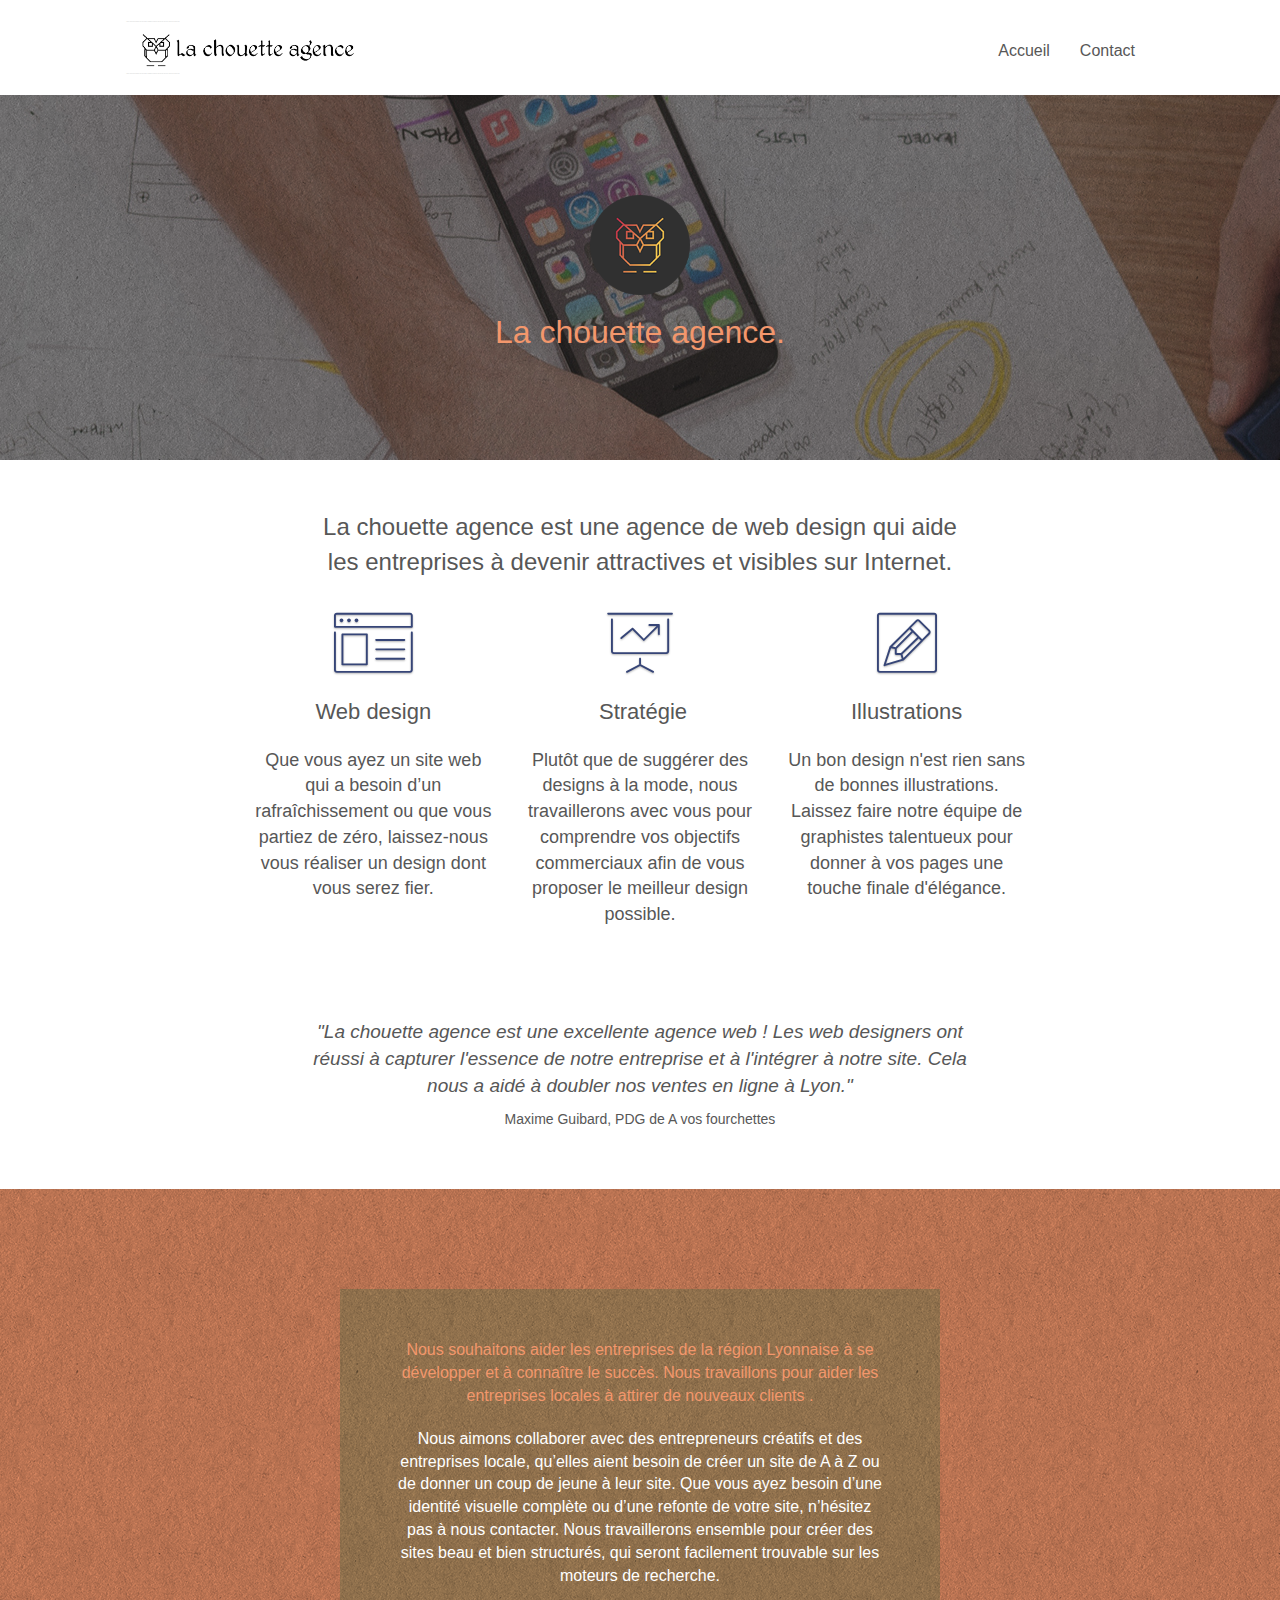
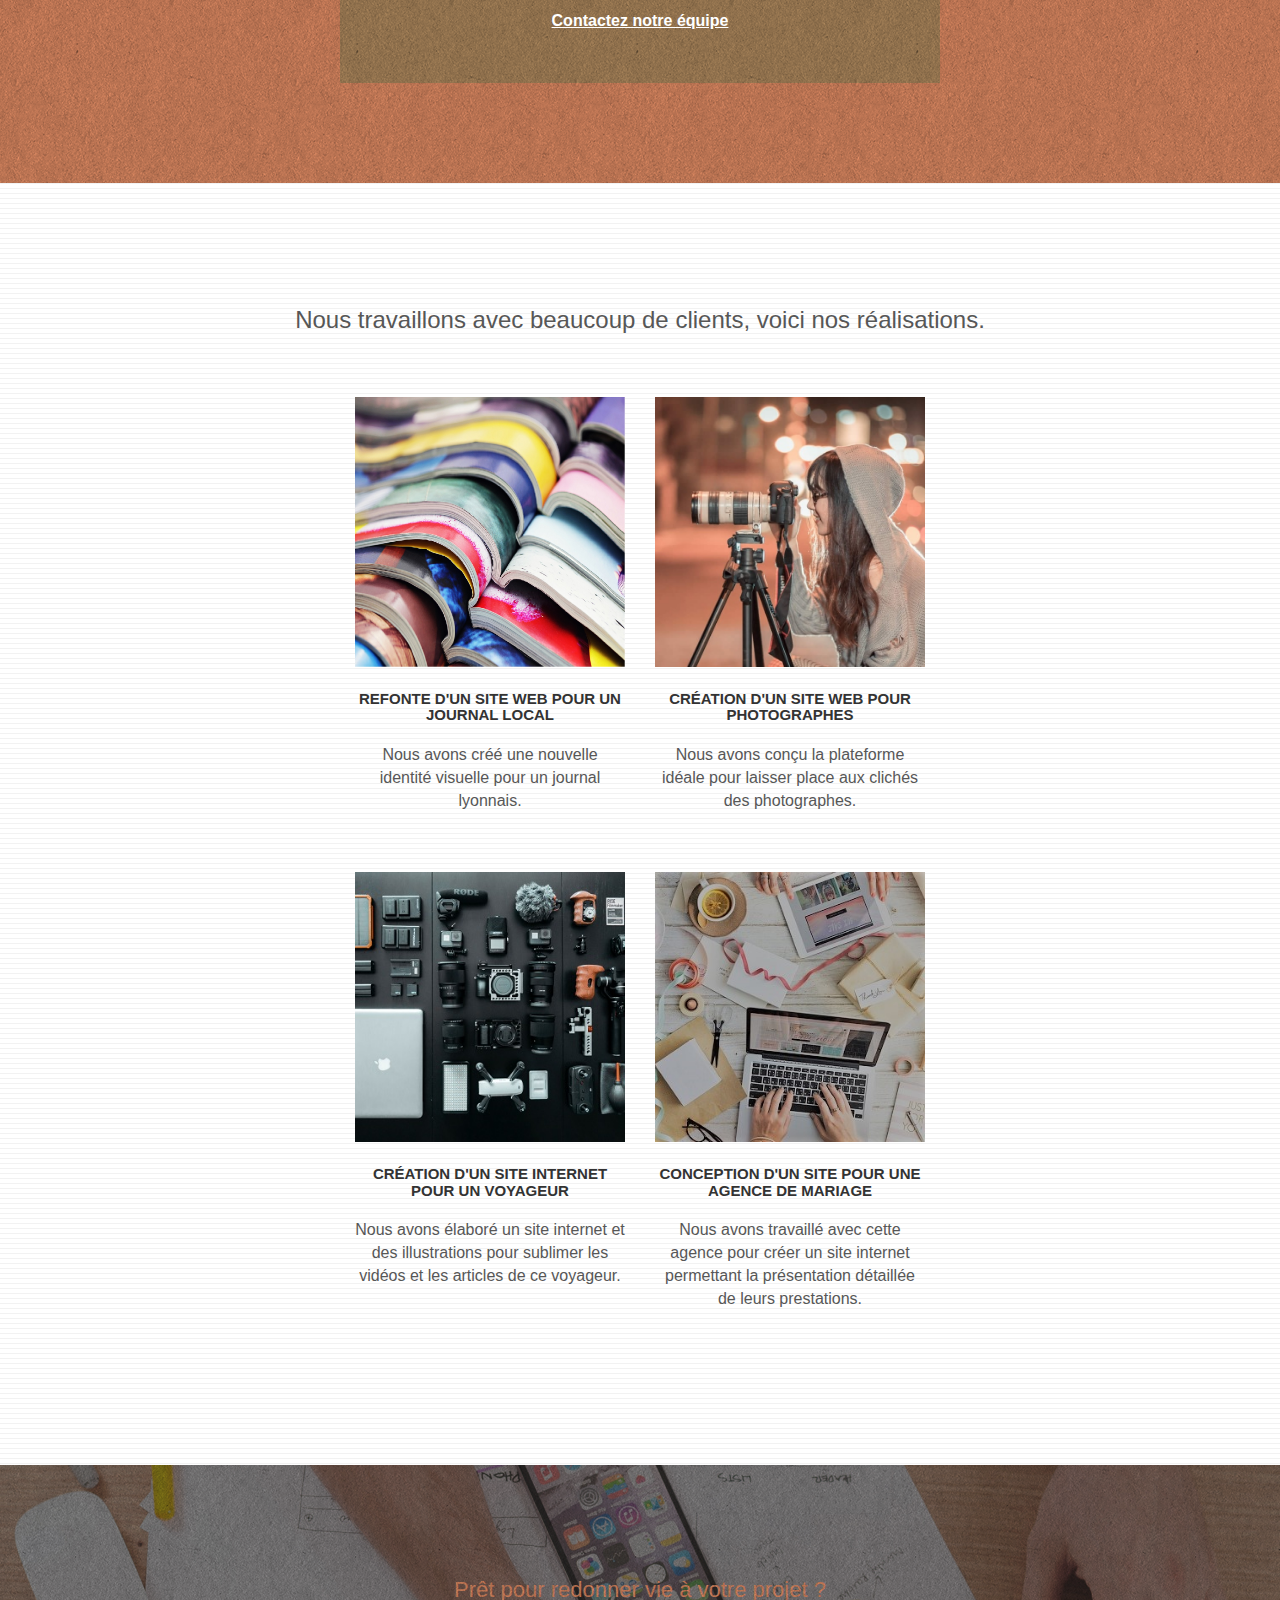
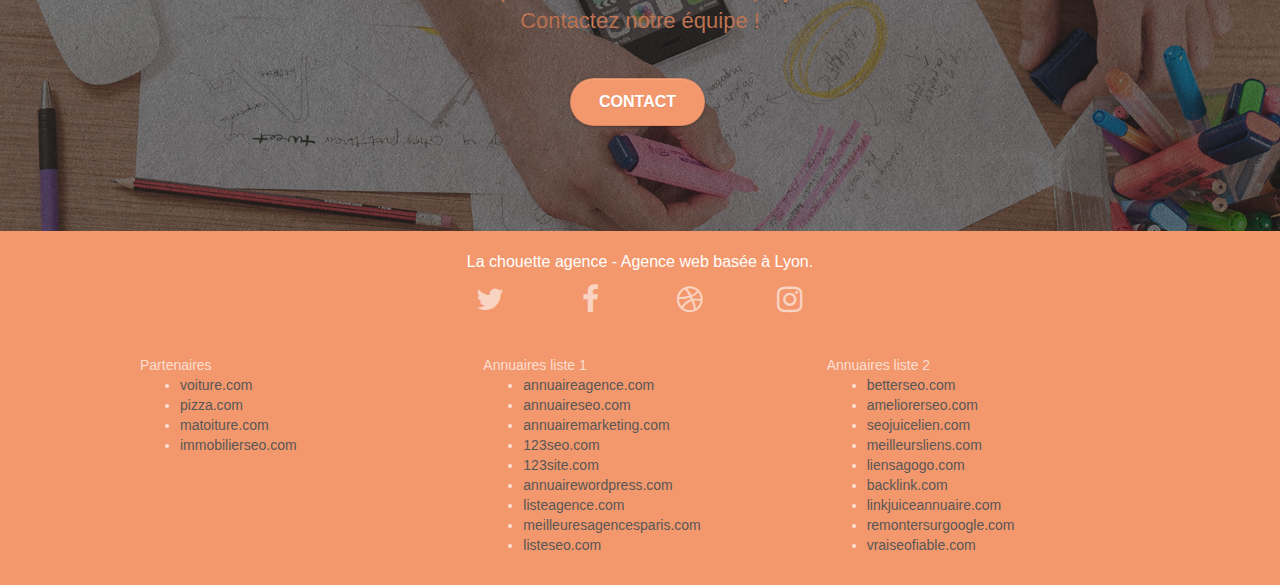
==== index.html @ acdd6e6d "suppression d'un lien vers la page 2" ====
<!doctype html>
<html lang="fr">
<head>
    <meta charset="utf-8">
    <meta name="description" content="La chouette agence, agence de web design qui aide les entreprises à devenir attractives et visibles sur internet">
    <meta name="viewport" content="width=device-width, initial-scale=1.0, viewport-fit=cover">
    <link rel="shortcut icon" type="image/png" href="favicon.jpg">
    
	<link rel="stylesheet" type="text/css" href="./css/bootstrap.css">
	<link rel="stylesheet" type="text/css" href="./style.css">
	<link rel="stylesheet" type="text/css" href="./css/font-awesome.css">
	<link rel="stylesheet" type="text/css" href="./css/et-line.css">
	
    
	<script src="./js/jquery-2.1.0.js"></script>
	<script src="./js/bootstrap.js"></script>
	<script src="./js/blocs.js"></script>
	<script src="./js/jquery.touchSwipe.js" defer></script>
	<script src="./js/gmaps.js"></script>

    <title>La chouette agence</title>

    
<!-- Analytics -->
 
<!-- Analytics END -->
    
</head>
<body>
<!-- Principal conteneur -->
<div class="page-container">
    
<!-- bloc-0 -->
<div class="bloc bgc-white l-bloc " id="bloc-0">
	<div class="container bloc-sm">

		<nav class="navbar row">
			<div class="navbar-header">
				<div class="keywords" style="color:#cccccc;font-size:1px;">Agence web à paris, stratégie web, web design, illustrations, design de site web, site web, web, internet, site internet, site</div>
				<a class="navbar-brand" href="index.html"><img src="img/la-chouette-agence.png" alt="La chouette agence, une agence de web design" height="40" /></a>
				<div class="keywords" style="color:#cccccc;font-size:1px;">Agence web à paris, stratégie web, web design, illustrations, design de site web, site web, web, internet, site internet, site</div>
				<button id="nav-toggle" type="button" class="ui-navbar-toggle navbar-toggle" data-toggle="collapse" data-target=".navbar-1">
					<span class="sr-only">Toggle navigation</span><span class="icon-bar"></span><span class="icon-bar"></span><span class="icon-bar"></span>
				</button>
			</div>
			<div class="collapse navbar-collapse navbar-1 special-dropdown-nav">
				<ul class="site-navigation nav navbar-nav">
					<li>
						<a href="index.html">Accueil</a>
					</li>
					<li>
					</li>
					<li>
						<a href="page2.html">Contact</a>
					</li>
				</ul>
			</div>
		</nav>
	</div>
</div>
<!-- bloc-0 END -->

<!-- bloc-1-presentation -->
<div class="bloc bgc-dark-slate-blue bg-banniere d-bloc bg-t-edge bloc-bg-texture texture-paper b-parallax" id="bloc-1-hero">
	<div class="container bloc-lg">
		<div class="row tight-width-whitespace">
			<div class="col-sm-12">
				<img src="img/logo.png" class="center-block image-resize-mode" width="100" alt="Le logo de notre site, la chouette agence" />
				<h1 class="text-center hero-bloc-text tc-white ">
					La chouette agence.
				</h1>
			<!--<div class="text-center">
					<a href="page2.html" class="btn btn-lg btn-clean btn-rd cta-hero btn-atomic-tangerine" id="cta-hero">Contact</a>
				</div> -->
			</div>
		</div>
	</div>
</div>
<!-- bloc-1-presentation END -->

<!-- bloc-2-services -->
<div class="bloc bgc-white l-bloc" id="bloc-2-services">
	<div class="container bloc-md">
		<div class="row">
			<div class="col-sm-12 text-center">
				<p class="ac-text centri">La chouette agence est une agence de web design qui aide les entreprises à devenir attractives et visibles sur Internet.</p>
			</div>
		</div>
		<div class="row voffset-lg med-width-whitespace">
			<div class="col-sm-4">
				<div class="text-center">
					<span class="et-icon-browser sm-shadow icon-dark-slate-blue icons icon-lg"></span>
				</div>
				<h2 class="mg-md text-center">
					Web design
				</h2>
				<p class="text-center ac-description">
					Que vous ayez un site web qui a besoin d&rsquo;un rafraîchissement ou que vous partiez de zéro, laissez-nous vous réaliser un design dont vous serez fier.
				</p>
			</div>
			<div class="col-sm-4">
				<div class="text-center">
					<span class="et-icon-presentation sm-shadow icon-dark-slate-blue icons icon-lg"></span>
				</div>
				<h2 class="mg-md text-center">
					&nbsp;Stratégie
				</h2>
				<p class="text-center ac-description">
					Plutôt que de suggérer des designs à la mode, nous travaillerons avec vous pour comprendre vos objectifs commerciaux afin de vous proposer le meilleur design possible.<br>
				</p>
			</div>
			<div class="col-sm-4">
				<div class="text-center">
					<span class="et-icon-edit sm-shadow icon-dark-slate-blue icons icon-lg"></span>
				</div>
				<h2 class="mg-md text-center">
					Illustrations
				</h2>
				<p class="text-center ac-description">
					Un bon design n'est rien sans de bonnes illustrations. Laissez faire notre équipe de graphistes talentueux pour donner à vos pages une touche finale d'élégance.
				</p>
			</div>
		</div>
		<div class="row voffset-lg voffset">
			<div class="col-xs-12 col-md-8 col-md-offset-2 text-center">
				<p class="bc-sensi">"La chouette agence est une excellente agence web ! Les web designers ont réussi à capturer l'essence de notre entreprise et à l'intégrer à notre site. Cela nous a aidé à doubler nos ventes en ligne à Lyon."
				</p>
				<p class="bc-author">Maxime Guibard, PDG de A vos fourchettes</p>
			</div>
		</div>
	</div>
</div>
<!-- bloc-2-services END -->

<!-- bloc-3-what-i-do -->
<div class="bloc tc-white bgc-atomic-tangerine bg-presentation d-bloc bloc-bg-texture texture-paper b-parallax" id="bloc-3-what-i-do">
	<div class="container bloc-lg">
		<div class="row tight-width-whitespace black-background">
			<div class="col-sm-12">
				<p class="mg-md text-center tc-white">
					Nous souhaitons aider les entreprises de la région Lyonnaise à se développer et à connaître le succès. Nous travaillons pour aider les entreprises locales à attirer de nouveaux clients .<br>
				</p>
				<p class="text-center white">
					Nous aimons collaborer avec des entrepreneurs créatifs et des entreprises locale, qu’elles aient besoin de créer un site de A à Z ou de donner un coup de jeune à leur site. Que vous ayez besoin d’une identité visuelle complète ou d’une refonte de votre site, n’hésitez pas à nous contacter. Nous travaillerons ensemble pour créer des sites beau et bien structurés, qui seront facilement trouvable sur les moteurs de recherche. <br><br><a class="ltc-white bold-link" href="page2.html">Contactez notre équipe</a><br>
				</p>
			</div>
		</div>
	</div>
</div>
<!-- bloc-3-what-i-do END -->

<!-- bloc-4-portfolio -->
<div class="bloc bgc-white bg-lines-h2-bg bg-repeat l-bloc" id="bloc-4-portfolio">
	<div class="container bloc-lg">
		<div class="row">
			<div class="col-sm-12 text-center">
				<h2 class="ac-text">Nous travaillons avec beaucoup de clients, voici nos réalisations.</h2>
			</div>
		</div>
		<div class="row tight-width-whitespace portfolio-row">
			<div class="col-sm-6">
				<a href="#" data-lightbox="img/1.jpg" data-gallery-id="gallery-1" data-caption="Refonte d'un site web pour un journal local" data-frame="snapshot-lb"><img src="img/1.jpg" alt="Refonte visuelle d'un journal lyonnais" class="img-responsive portfolio-thumb" /></a>
				<h3 class="mg-md text-center">
					Refonte d'un site web pour un journal local
				</h3>
				<p class="text-center">
					Nous avons créé une nouvelle identité visuelle pour un journal lyonnais.
				</p>
			</div>
			<div class="col-sm-6">
				<a href="#" data-lightbox="img/2.jpg" data-gallery-id="gallery-1" data-caption="Création d'un site web pour photographes" data-frame="snapshot-lb"><img src="img/2.jpg" class="img-responsive portfolio-thumb" alt="Développement d'un site adapté aux photographes" /></a>
				<h3 class="mg-md text-center">
					Création d'un site web pour photographes
				</h3>
				<p class="text-center">
					Nous avons conçu la plateforme idéale pour laisser place aux clichés des photographes.
				</p>
			</div>
		</div>
		<div class="row tight-width-whitespace portfolio-row">
			<div class="col-sm-6">
				<a href="#" data-lightbox="img/3.bmp" data-gallery-id="gallery-1" data-caption="Création d'un site internet pour un voyageur" data-frame="snapshot-lb"><img src="img/3.bmp" class="img-responsive portfolio-thumb" alt="Création d'un site pour les vidéos et les articles d'un voyageur"/></a>
				<h3 class="mg-md text-center">
					Création d'un site internet pour un voyageur
				</h3>
				<p class="text-center">
					Nous avons élaboré un site internet et des illustrations pour sublimer les vidéos et les articles de ce voyageur.
				</p>
			</div>
			<div class="col-sm-6">
				<a href="#" data-lightbox="img/4.bmp" data-gallery-id="gallery-1" data-caption="Conception d'un site pour une agence de mariage" data-frame="snapshot-lb"><img src="img/4.bmp" class="img-responsive portfolio-thumb" alt="Assistance d'une agence pour une présentation détaillée de leurs prestations" /></a>
				<h3 class="mg-md text-center">
					Conception d'un site pour une agence de mariage
				</h3>
				<p class="text-center">
					Nous avons travaillé avec cette agence pour créer un site internet permettant la présentation détaillée de leurs prestations.
				</p>
			</div>
		</div>
	</div>
</div>
<!-- bloc-4-portfolio END -->

<!-- bloc-5-cta -->
<div class="bloc bgc-dark-slate-blue bg-banniere d-bloc bloc-bg-texture texture-paper" id="bloc-5-cta">
	<div class="container bloc-lg">
		<div class="row">
			<h2 class="mg-md text-center tc-white">
				Prêt pour redonner vie à votre projet ?<br>Contactez notre équipe !
			</h2>
			<div class="col-sm-12 text-center">
				<a href="page2.html" class="btn btn-atomic-tangerine btn-clean btn-rd btn-lg cta-hero">Contact</a>
			</div>
		</div>
	</div>
</div>
<!-- bloc-5-cta END -->

<!-- Footer - bloc-8 -->
<div class="bloc bgc-atomic-tangerine d-bloc" id="bloc-8">
	<div class="container bloc-sm">
		<div class="row">
			<div class="col-sm-12">
				<p class="text-center white">
					La chouette agence - Agence web basée à Lyon.<br>
				</p>
				<div class="row row-no-gutters social">
					<div class="col-sm-3">
						<div class="text-center">
							<a class="social" href="index.html"><span class="fa fa-twitter icon-md"></span></a>
						</div>
					</div>
					<div class="col-sm-3">
						<div class="text-center">
							<a class="social" href="index.html"><span class="fa fa-facebook icon-md"></span></a>
						</div>
					</div>
					<div class="col-sm-3">
						<div class="text-center">
							<a class="social" href="index.html"><span class="fa fa-dribbble icon-md"></span></a>
						</div>
					</div>
					<div class="col-sm-3">
						<div class="text-center">
							<a class="social" href="index.html"><span class="fa fa-instagram icon-md"></span></a>
						</div>
					</div>
					<div class="keywords" style="color:#F3976C;">Agence web à paris, stratégie web, web design, illustrations, design de site web, site web, web, internet, site internet, site</div>
				</div>
				<div class="row">
					<div class="col-sm-4">
						Partenaires
							<ul>
								<li><a href="voiture.com">voiture.com</a></li>
								<li><a href="pizza.com">pizza.com</a></li>
								<li><a href="matoiture.com">matoiture.com</a></li>
								<li><a href="immobilierseo.com">immobilierseo.com</a></li>
							</ul>		
					</div>
					<div class="col-sm-4">
						Annuaires liste 1
						<ul>
							<li><a href="annuaireagence.com">annuaireagence.com</a></li>
							<li><a href="annuaireseo.com">annuaireseo.com</a></li>
							<li><a href="annuairemarketing.com">annuairemarketing.com</a></li>
							<li><a href="123seoture.com">123seo.com</a></li>
							<li><a href="123site.com">123site.com</a></li>
							<li><a href="annuairewordpress.com">annuairewordpress.com</a></li>
							<li><a href="listeagence.com">listeagence.com</a></li>
							<li><a href="meilleuresagencesparis.com">meilleuresagencesparis.com</a></li>
							<li><a href="listeseo.com">listeseo.com</a></li>
						</ul>
					</div>
					<div class="col-sm-4">
						Annuaires liste 2
						<ul>
							<li><a href="betterseo.com">betterseo.com</a></li>
							<li><a href="ameliorerseo.com">ameliorerseo.com</a></li>
							<li><a href="seojuicelien.com">seojuicelien.com</a></li>
							<li><a href="meilleursliens.com">meilleursliens.com</a></li>
							<li><a href="liensagogo.com">liensagogo.com</a></li>
							<li><a href="backlink.com">backlink.com</a></li>
							<li><a href="linkjuiceannuaire.com">linkjuiceannuaire.com</a></li>
							<li><a href="remontersurgoogle.com">remontersurgoogle.com</a></li>
							<li><a href="vraiseofiable.com">vraiseofiable.com</a></li>
						</ul>
					</div>
				</div>
			</div>
		</div>
	</div>
</div>
<!-- Footer - bloc-8 END -->

</div>
<!-- Principal conteneur END -->
    

</body>
</html>
---- style.css ----
body {
    margin: 0;
    padding: 0;
    background: #FFF;
    overflow-x: hidden;
    -webkit-font-smoothing: antialiased;
    -moz-osx-font-smoothing: grayscale;
}

a,
button {
    transition: all .3s ease-in-out;
    outline: none!important;
}

a:hover {
    text-decoration: none;
    cursor: pointer;
}

#page-loading-blocs-notifaction {
    position: fixed;
    top: 0;
    bottom: 0;
    width: 100%;
    z-index: 100000;
    background: #FFFFFF url("img/pageload-spinner.gif") no-repeat center center;
}

.bloc {
    width: 100%;
    clear: both;
    background: 50% 50% no-repeat;
    padding: 0 50px;
    -webkit-background-size: cover;
    -moz-background-size: cover;
    -o-background-size: cover;
    background-size: cover;
    position: relative;
}

.bloc .container {
    padding-left: 0;
    padding-right: 0;
}

.bloc-lg {
    padding: 100px 50px;
}

.bloc-md {
    padding: 50px;
}

.bloc-sm {
    padding: 20px 50px;
}

.bg-center,
.bg-l-edge,
.bg-r-edge,
.bg-t-edge,
.bg-b-edge,
.bg-tl-edge,
.bg-bl-edge,
.bg-tr-edge,
.bg-br-edge,
.bg-repeat {
    -webkit-background-size: auto!important;
    -moz-background-size: auto!important;
    -o-background-size: auto!important;
    background-size: auto!important;
}

.bg-repeat {
    background: repeat;
}

.bg-t-edge {
    background: top no-repeat;
}

.bloc-bg-texture::before {
    content: "";
    background-size: 2px 2px;
    position: absolute;
    top: 0;
    bottom: 0;
    left: 0;
    right: 0;
}

.texture-paper::before {
    background: url("img/texture-paper.png");
    background-size: 280px 280px;
}

.b-parallax {
    background-attachment: fixed;
}

.d-bloc {
    color: rgba(255, 255, 255, .7);
}

.d-bloc button:hover {
    color: rgba(255, 255, 255, .9);
}

.d-bloc .icon-round,
.d-bloc .icon-square,
.d-bloc .icon-rounded,
.d-bloc .icon-semi-rounded-a,
.d-bloc .icon-semi-rounded-b {
    border-color: rgba(255, 255, 255, .9);
}

.d-bloc .divider-h span {
    border-color: rgba(255, 255, 255, .2);
}

.d-bloc .a-btn,
.d-bloc .navbar a,
.d-bloc .navbar-brand,
.d-bloc a .icon-sm,
.d-bloc a .icon-md,
.d-bloc a .icon-lg,
.d-bloc a .icon-xl,
.d-bloc h1 a,
.d-bloc h2 a,
.d-bloc h3 a,
.d-bloc h4 a,
.d-bloc h5 a,
.d-bloc h6 a,
.d-bloc p a {
    color: rgba(255, 255, 255, .6);
}

.d-bloc .a-btn:hover,
.d-bloc .navbar a:hover,
.d-bloc .navbar-brand:hover,
.d-bloc a:hover .icon-sm,
.d-bloc a:hover .icon-md,
.d-bloc a:hover .icon-lg,
.d-bloc a:hover .icon-xl,
.d-bloc h1 a:hover,
.d-bloc h2 a:hover,
.d-bloc h3 a:hover,
.d-bloc h4 a:hover,
.d-bloc h5 a:hover,
.d-bloc h6 a:hover,
.d-bloc p a:hover {
    color: rgba(255, 255, 255, 1);
}

.d-bloc .navbar-toggle .icon-bar {
    background: rgba(255, 255, 255, 1);
}

.d-bloc .btn-wire,
.d-bloc .btn-wire:hover {
    color: rgba(255, 255, 255, 1);
    border-color: rgba(255, 255, 255, 1);
}

.d-bloc .panel {
    color: rgba(0, 0, 0, .5);
}

.d-bloc .panel button:hover {
    color: rgba(0, 0, 0, .7);
}

.d-bloc .panel icon {
    border-color: rgba(0, 0, 0, .7);
}

.d-bloc .panel .divider-h span {
    border-color: rgba(0, 0, 0, .1);
}

.d-bloc .panel .a-btn {
    color: rgba(0, 0, 0, .6);
}

.d-bloc .panel .a-btn:hover {
    color: rgba(0, 0, 0, 1);
}

.d-bloc .panel .btn-wire,
.d-bloc .panel .btn-wire:hover {
    color: rgba(0, 0, 0, .7);
    border-color: rgba(0, 0, 0, .3);
}

.d-bloc .panel,
.l-bloc {
    color: rgba(0, 0, 0, .5);
}

.d-bloc .panel button:hover,
.l-bloc button:hover {
    color: rgba(0, 0, 0, .7);
}

.l-bloc .icon-round,
.l-bloc .icon-square,
.l-bloc .icon-rounded,
.l-bloc .icon-semi-rounded-a,
.l-bloc .icon-semi-rounded-b {
    border-color: rgba(0, 0, 0, .7);
}

.d-bloc .panel .divider-h span,
.l-bloc .divider-h span {
    border-color: rgba(0, 0, 0, .1);
}

.d-bloc .panel .a-btn,
.l-bloc .a-btn,
.l-bloc .navbar a,
.l-bloc .navbar-brand,
.l-bloc a .icon-sm,
.l-bloc a .icon-md,
.l-bloc a .icon-lg,
.l-bloc a .icon-xl,
.l-bloc h1 a,
.l-bloc h2 a,
.l-bloc h3 a,
.l-bloc h4 a,
.l-bloc h5 a,
.l-bloc h6 a,
.l-bloc p a {
    color: rgba(0, 0, 0, .6);
}

.d-bloc .panel .a-btn:hover,
.l-bloc .a-btn:hover,
.l-bloc .navbar a:hover,
.l-bloc .navbar-brand:hover,
.l-bloc a:hover .icon-sm,
.l-bloc a:hover .icon-md,
.l-bloc a:hover .icon-lg,
.l-bloc a:hover .icon-xl,
.l-bloc h1 a:hover,
.l-bloc h2 a:hover,
.l-bloc h3 a:hover,
.l-bloc h4 a:hover,
.l-bloc h5 a:hover,
.l-bloc h6 a:hover,
.l-bloc p a:hover {
    color: rgba(0, 0, 0, 1);
}

.l-bloc .navbar-toggle .icon-bar {
    color: rgba(0, 0, 0, .6);
}

.d-bloc .panel .btn-wire,
.d-bloc .panel .btn-wire:hover,
.l-bloc .btn-wire,
.l-bloc .btn-wire:hover {
    color: rgba(0, 0, 0, .7);
    border-color: rgba(0, 0, 0, .3);
}

.voffset {
    margin-top: 30px;
}

.voffset-lg {
    margin-top: 80px;
}

.row-no-gutters {
    margin-right: 0;
    margin-left: 0;
}

.row.row-no-gutters > [class^="col-"],
.row.row-no-gutters > [class*=" col-"] {
    padding-right: 0;
    padding-left: 0;
}

#bloc-1-hero h1 {
    font-size: 32px;
}

.navbar {
    margin-bottom: 0;
    z-index: 1;
}

.navbar-brand {
    height: auto;
    padding: 3px 15px;
    font-size: 25px;
    font-weight: normal;
    font-weight: 600;
    line-height: 44px;
}

.navbar-brand img {
    max-height: 200px;
    margin: 0 5px 0 0;
    display: inline;
}

.navbar-brand img[src$=svg] {
    min-width: 100px;
}

.nav-center .navbar-brand img {
    margin: 0;
}

.navbar .nav {
    padding-top: 2px;
    margin-right: -16px;
    float: right;
    z-index: 1;
}

.nav > li {
    float: left;
    margin-top: 4px;
    font-size: 16px;
}

.navbar-nav .open .dropdown-menu > li > a {
    text-align: inherit;
}

.nav > li a:hover,
.nav > li a:focus {
    background: transparent;
}

.navbar-toggle {
    margin: 10px 10px 0 0;
    border: 0px;
}

.navbar-toggle:hover {
    background: transparent!important;
}

.navbar-toggle .icon-bar {
    background-color: rgba(0, 0, 0, .5);
    width: 26px;
}

.nav-invert .navbar .nav {
    float: left;
}

.nav-invert .navbar-header,
.nav-invert .navbar-brand {
    float: right;
    position: relative;
    z-index: 2;
}

@media (min-width: 768px) {
    .site-navigation {
        position: absolute;
        top: 50%;
        right: 20px;
        transform: translate(0, -50%);
        -webkit-transform: translateY(-50%);
    }
    .nav > li .dropdown-menu a,
    .nav > li .dropdown-menu a:hover {
        color: #484848;
    }
    .nav-invert .site-navigation {
        left: 0;
        right: 0;
    }
    .nav-center {
        text-align: center;
    }
    .nav-center .navbar-header {
        width: 100%;
    }
    .nav-center .navbar-header,
    .nav-center .navbar-brand,
    .nav-center .nav > li {
        float: none;
        display: inline-block;
    }
    .nav-center .site-navigation {
        position: relative;
        width: 100%;
        right: 0;
        margin-right: 0px;
        margin-top: 20px;
    }
    .nav-center.mini-nav .navbar-toggle {
        float: none;
        margin: 10px auto 0;
    }
}

.nav > li > .dropdown a {
    background: none!important;
    display: block;
    padding: 14px 15px;
}

nav .caret {
    margin: 0 5px;
}

.dropdown-menu .dropdown-menu {
    top: -8px;
    left: 100%;
}

.dropdown-menu .dropmenu-flow-right {
    top: 100%;
    left: 0;
    margin-left: -1px;
    border-top-left-radius: 0;
    border-top-right-radius: 0;
}

.dropdown-menu .dropdown span {
    border: 4px solid black;
    border-top-color: transparent;
    border-right-color: transparent;
    border-bottom-color: transparent;
    margin: 6px -5px 0 0!important;
    float: right;
}

.mg-md {
    margin-top: 10px;
    margin-bottom: 20px;
}

.mg-lg {
    margin-top: 10px;
    margin-bottom: 40px;
}

.btn {
    margin: 0 5px 5px 0;
}

.btn.pull-right {
    margin: 0 0 5px 5px;
}

.btn-d,
.btn-d:hover,
.btn-d:focus {
    color: #FFF;
    background: rgba(0, 0, 0, .3);
}

button {
    outline: none!important;
}

.btn-rd {
    border-radius: 40px;
}

.btn-clean {
    border: 1px solid rgba(0, 0, 0, .08);
    border-bottom-color: rgba(0, 0, 0, .1);
    text-shadow: 0 1px 0 rgba(0, 0, 1, .1);
    box-shadow: 0 1px 3px rgba(0, 0, 1, .25), inset 0 1px 0 0 rgba(255, 255, 255, .15);
}

.icon-md {
    font-size: 30px!important;
}

.icon-lg {
    font-size: 60px!important;
}

.sm-shadow {
    text-shadow: 0 1px 2px rgba(0, 0, 0, .3);
}

.panel-sq,
.panel-sq .panel-heading,
.panel-sq .panel-footer {
    border-radius: 0;
}

.panel-rd {
    border-radius: 30px;
}

.panel-rd .panel-heading {
    border-radius: 29px 29px 0 0;
}

.panel-rd .panel-footer {
    border-radius: 0 0 29px 29px;
}

.form-control {
    border-color: rgba(0, 0, 0, .1);
    box-shadow: none;
}

.scrollToTop {
    width: 40px;
    height: 40px;
    position: fixed;
    bottom: 20px;
    right: 20px;
    opacity: 0;
    z-index: 500;
    transition: all .3s ease-in-out;
}

.scrollToTop span {
    margin-top: 6px;
}

.showScrollTop {
    font-size: 14px;
    opacity: 1;
}

a[data-lightbox] {
    position: relative;
    display: block;
    text-align: center;
}

a[data-lightbox]:hover::before {
    content: "+";
    font-family: "HelveticaNeue-Light", "Helvetica Neue Light", "Helvetica Neue", Helvetica, Arial;
    font-size: 32px;
    width: 50px;
    height: 50px;
    margin-left: -25px;
    border-radius: 50%;
    background: rgba(0, 0, 0, .6);
    color: #FFF;
    font-weight: 100;
    z-index: 1;
    position: absolute;
    top: 50%;
    transform: translateY(-50%);
    -webkit-transform: translateY(-50%);
}

a[data-lightbox]:hover img {
    opacity: 0.6;
    -webkit-animation-fill-mode: none;
    animation-fill-mode: none;
}

#lightbox-modal {
    display: flex;
    align-items: center;
}

#lightbox-modal .modal-dialog {
    width: 90%;
    max-width: 900px;
    margin: 0 auto 0;
}

#lightbox-modal .modal-dialog img {
    max-height: 90vh;
    margin: 0 auto;
}

.lightbox-caption {
    padding: 20px;
    color: #FFF;
    background: rgba(0, 0, 0, .5);
    position: absolute;
    left: 15px;
    right: 15px;
    bottom: 5px;
}

.close-lightbox {
    color: #FFF;
    font-size: 30px;
    position: absolute;
    top: 20px;
    right: 20px;
    z-index: 20;
    background: rgba(0, 0, 0, .5);
    border: none;
    line-height: 30px;
    padding: 0 9px 5px;
    opacity: 0.3;
}

.close-lightbox:hover,
.next-lightbox:hover,
.prev-lightbox:hover {
    opacity: 1.0;
    color: #FFF;
}

.next-lightbox,
.prev-lightbox {
    font-size: 20px;
    color: rgba(255, 255, 255, .9);
    background: rgba(0, 0, 0, .5);
    transition: all .2s ease-in-out;
    position: absolute;
    top: 45%;
    z-index: 1;
    opacity: 0.4;
}

.next-lightbox {
    padding: 6px 8px 1px 13px;
    right: 25px;
}

.prev-lightbox {
    padding: 6px 13px 1px 10px;
    left: 25px;
}

.snapshot-lb .modal-body {
    padding-bottom: 45px;
}

.snapshot-lb .lightbox-caption {
    padding: 0;
    color: rgba(0, 0, 0, .5);
    background: none;
}

h1,
h2,
h3,
h4,
h5,
h6,
p,
label,
.btn,
a {
    font-family: "helvetica";
    font-weight: 400;
    color: #575757!important;
}

.container {
    max-width: 1000px;
}

.hero-bloc-text {
    font-size: 38px;
}

.hero-bloc-text-sub {
    font-size: 36px;
}

.statement-bloc-text {
    line-height: 26px;
    font-style: italic;
    font-size: 20px;
    text-align: center;
    font-weight: lighter;
    max-width: 520px;
    margin: auto auto auto auto;
}

ul:nth-child(1) {
    margin-right: 30px;
}

ul:nth-child(2) {
    margin-right: 70px;
} 

p {
    font-size: 16px;
}

.ac-text {
    font-size: 24px;
    text-align: center; 
}

.ac-text.centri {
    margin-left: 17%;
    margin-right: 17%;
}

.ac-description {
    font-size: 18px;
}

.bc-sensi {
    font-size: 19px;
    font-style: italic;
}

.bc-author {
    font-size: 14px;
}

.form-group {
    margin-top: 25px;
}

.form-control {
    width: 30%;
    height: 25px;
    display: flex;
}

.form-sentence {
    margin-top: 1px;
    font-weight: bold;
    color: maroon;
}

.form-control:not(:focus) {
    border: 2px solid #e5e5e5;
}

.form-control:valid {
    border: 2px solid green;
}

.form-control:not(:focus):invalid {
    border: 2px solid red;
}

#correct-sentence, #false-sentence {
    display: none;
}

.form-control:valid + #correct-sentence {
    display: inline;
    color: green;
}

.form-control:not(:focus):invalid + #false-sentence {
    display: inline;
    color: red;
}

.legend-project {
    width: 80%;
    height: 280px;
    overflow: scroll;
    padding: 1% 4% 2% 1%;
}

.tight-width-whitespace {
    max-width: 600px;
    margin: auto auto auto auto;
}

.h1 {
    font-size: 20px;
    font-family: "Open Sans";
}

.cta-hero {
    margin-top: 22px;
    color: #FFFFFF!important;
    text-transform: uppercase;
    padding: 12px 28px 12px 28px;
    font-size: 16px;
    font-weight: 700;
}

.social {
    max-width: 400px;
    margin: auto auto auto auto;
}

h2 {
    font-size: 22px;
    line-height: 1.4em;
}

h3 {
    font-size: 15px;
    text-transform: uppercase;
    font-weight: 700;
    color: #333333!important;
}

.med-width-whitespace {
    max-width: 800px;
    margin: auto auto auto auto;
    box-shadow: 0px 0px 0px #000000;
}

h1 {
    color: #333333!important;
}

h4 {
    color: #333333!important;
}

.icons {
    margin-bottom: 14px;
    margin-top: 24px;
}

.white {
    color: #FFFFFF!important;
}

.portfolio-thumb {
    margin-bottom: 24px;
}

.portfolio-row {
    margin-bottom: 44px;
    margin-top: 50px;
}

.avatar {
    box-shadow: 0px 4px 9px rgba(0, 0, 0, 0.3);
}

.black-background {
    background-color: rgba(165, 147, 99, 0.7);
    padding: 40px 40px 40px 40px;
}

.bold-link {
    font-weight: 900;
    text-decoration: underline!important;
}

.bgc-white {
    background-color: #FFFFFF;
}

.bgc-dark-slate-blue {
    background-color: #364577;
}

.bgc-atomic-tangerine {
    background-color: #F3976C;
}

.tc-white {
    color: #F3976C!important;
}

.tc-black {
    color: black;
}

.btn-atomic-tangerine {
    background: #F3976C;
    color: #FFFFFF!important;
}

.btn-atomic-tangerine:hover {
    background: #c27956!important;
    color: #FFFFFF!important;
}

.ltc-white {
    color: #FFFFFF!important;
}

.ltc-white:hover {
    color: #cccccc!important;
}

.ltc-atomic-tangerine {
    color: #F3976C!important;
}

.ltc-atomic-tangerine:hover {
    color: #c27956!important;
}

.icon-dark-slate-blue {
    color: #364577!important;
    border-color: #364577!important;
}

.bg-dots-bg {
    background-image: url("img/dots-bg.png");
}

.bg-lines-h2-bg {
    background-image: url("img/lines-h2-bg.png");
}

.bg-banniere {
    background-image: url("img/la-chouette-agence-banniere.jpg");
}

.bg-presentation {
    background-image: url("img/image-de-presentation.bmp");
}

@media (max-width: 1024px) {
    .bloc {
        padding-left: 20px;
        padding-right: 20px;
    }
    .bloc.full-width-bloc,
    .bloc-tile-2.full-width-bloc .container,
    .bloc-tile-3.full-width-bloc .container,
    .bloc-tile-4.full-width-bloc .container {
        padding-left: 0;
        padding-right: 0;
    }
}

@media (max-width: 992px) and (min-width: 768px) {
    .navbar .nav {
        max-width: 80%
    }
    .nav-center.navbar .nav {
        max-width: 100%
    }
}

@media only screen and (min-device-width: 768px) and (max-device-width: 1024px) and (orientation: landscape) {
    .b-parallax {
        background-attachment: scroll;
    }
}

@media only screen and (min-device-width: 1024px) and (max-device-width: 1366px) and (-webkit-min-device-pixel-ratio: 1.5) {
    .b-parallax {
        background-attachment: scroll;
    }
}

@media (max-width: 991px) {
    .container {
        width: 100%;
    }
    .b-parallax {
        background-attachment: scroll;
    }
    .page-container,
    #hero-bloc {
        overflow-x: hidden;
        position: relative;
    }
    .bloc {
        padding-left: constant(safe-area-inset-left);
        padding-right: constant(safe-area-inset-right);
    }
    .bloc-group,
    .bloc-group .bloc {
        display: block;
        width: 100%;
    }
    .bloc-fill-screen .fill-bloc-top-edge,
    .bloc-fill-screen .fill-bloc-bottom-edge {
        padding: 0 20px;
        padding-left: constant(safe-area-inset-left);
        padding-right: constant(safe-area-inset-right);
    }
}

@media (max-width: 767px) {
    .page-container {
        overflow-x: hidden;
        position: relative;
    }
    h1,
    h2,
    h3,
    h4,
    h5,
    h6,
    p,
    #disqus_thread {
        padding-left: 10px!important;
        padding-right: 10px!important;
    }
    .b-parallax {
        background-attachment: scroll;
    }
    .navbar .nav {
        padding-top: 0;
        border-top: 1px solid rgba(0, 0, 0, .2);
        float: none!important;
    }
    .navbar.row {
        margin-left: 0;
        margin-right: 0;
    }
    .site-navigation {
        position: inherit;
        transform: none;
        -webkit-transform: none;
        -ms-transform: none;
    }
    .nav > li {
        margin-top: 0;
        border-bottom: 1px solid rgba(0, 0, 0, .1);
        background: rgba(0, 0, 0, .05);
        text-align: left;
        padding-left: 15px;
        width: 100%;
    }
    .nav > li:hover {
        background: rgba(0, 0, 0, .08);
    }
    .dropdown .dropdown a .caret {
        float: none;
        margin: 5px 0 0 10px!important;
        border: 4px solid black;
        border-bottom-color: transparent;
        border-right-color: transparent;
        border-left-color: transparent;
    }
    #hero-bloc .navbar .nav {
        background: rgba(0, 0, 0, .8);
    }
    #hero-bloc .navbar .nav a {
        color: rgba(255, 255, 255, .6);
    }
    .hero {
        padding: 50px 0;
    }
    .hero-nav {
        left: -1px;
        right: -1px;
    }
    .navbar-collapse {
        padding: 0;
        overflow-x: hidden;
        -webkit-box-shadow: none;
        box-shadow: none;
    }
    .navbar-brand img {
        max-height: 40px;
        width: auto;
    }
    .nav-invert .navbar-header {
        float: none;
        width: 100%;
    }
    .nav-invert .navbar-toggle {
        float: left;
        margin-left: 10px;
    }
    .bloc {
        padding-left: 0;
        padding-right: 0;
    }
    .bloc-xxl,
    .bloc-xl,
    .bloc-lg {
        padding: 40px 0;
    }
    .bloc-sm,
    .bloc-md {
        padding-left: 0;
        padding-right: 0;
    }
    .bloc-tile-2 .container,
    .bloc-tile-3 .container,
    .bloc-tile-4 .container,
    .bloc-fill-screen .fill-bloc-top-edge,
    .bloc-fill-screen .fill-bloc-bottom-edge {
        padding-left: 0;
        padding-right: 0;
    }
    .a-block {
        padding: 0 10px;
    }
    .btn-dwn {
        display: none;
    }
    .voffset {
        margin-top: 5px;
    }
    .voffset-md {
        margin-top: 20px;
    }
    .voffset-lg {
        margin-top: 30px;
    }
    form {
        padding: 5px;
    }
    .close-lightbox {
        display: inline-block;
    }
    .blocsapp-device-iphone5 {
        background-size: 216px 425px;
        padding-top: 60px;
        width: 216px;
        height: 425px;
    }
    .blocsapp-device-iphone5 img {
        width: 180px;
        height: 320px;
    }
}

@media (max-width: 400px) {
    .bloc {
        padding-left: 0;
        padding-right: 0;
    }
}

@media (max-width: 767px) {
    .bloc-mob-center-text {
        text-align: center;
    }
}
---- css/et-line.css ----
@font-face {
    font-family: et-line;
    src: url(../fonts/et-line.eot);
    src: url(../fonts/et-line.eot?#iefix) format('embedded-opentype'), url(../fonts/et-line.woff) format('woff'), url(../fonts/et-line.ttf) format('truetype'), url(../fonts/et-line.svg#et-line) format('svg');
    font-weight: 400;
    font-style: normal
}

.et-icon-adjustments,
.et-icon-alarmclock,
.et-icon-anchor,
.et-icon-aperture,
.et-icon-attachment,
.et-icon-bargraph,
.et-icon-basket,
.et-icon-beaker,
.et-icon-bike,
.et-icon-book-open,
.et-icon-briefcase,
.et-icon-browser,
.et-icon-calendar,
.et-icon-camera,
.et-icon-caution,
.et-icon-chat,
.et-icon-circle-compass,
.et-icon-clipboard,
.et-icon-clock,
.et-icon-cloud,
.et-icon-compass,
.et-icon-desktop,
.et-icon-dial,
.et-icon-document,
.et-icon-documents,
.et-icon-download,
.et-icon-dribbble,
.et-icon-edit,
.et-icon-envelope,
.et-icon-expand,
.et-icon-facebook,
.et-icon-flag,
.et-icon-focus,
.et-icon-gears,
.et-icon-genius,
.et-icon-gift,
.et-icon-global,
.et-icon-globe,
.et-icon-googleplus,
.et-icon-grid,
.et-icon-happy,
.et-icon-hazardous,
.et-icon-heart,
.et-icon-hotairballoon,
.et-icon-hourglass,
.et-icon-key,
.et-icon-laptop,
.et-icon-layers,
.et-icon-lifesaver,
.et-icon-lightbulb,
.et-icon-linegraph,
.et-icon-linkedin,
.et-icon-lock,
.et-icon-magnifying-glass,
.et-icon-map,
.et-icon-map-pin,
.et-icon-megaphone,
.et-icon-mic,
.et-icon-mobile,
.et-icon-newspaper,
.et-icon-notebook,
.et-icon-paintbrush,
.et-icon-paperclip,
.et-icon-pencil,
.et-icon-phone,
.et-icon-picture,
.et-icon-pictures,
.et-icon-piechart,
.et-icon-presentation,
.et-icon-pricetags,
.et-icon-printer,
.et-icon-profile-female,
.et-icon-profile-male,
.et-icon-puzzle,
.et-icon-quote,
.et-icon-recycle,
.et-icon-refresh,
.et-icon-ribbon,
.et-icon-rss,
.et-icon-sad,
.et-icon-scissors,
.et-icon-scope,
.et-icon-search,
.et-icon-shield,
.et-icon-speedometer,
.et-icon-strategy,
.et-icon-streetsign,
.et-icon-tablet,
.et-icon-target,
.et-icon-telescope,
.et-icon-toolbox,
.et-icon-tools,
.et-icon-tools-2,
.et-icon-trophy,
.et-icon-tumblr,
.et-icon-twitter,
.et-icon-upload,
.et-icon-video,
.et-icon-wallet,
.et-icon-wine {
    font-family: et-line;
    speak: none;
    font-style: normal;
    font-weight: 400;
    font-variant: normal;
    text-transform: none;
    line-height: 1;
    -webkit-font-smoothing: antialiased;
    -moz-osx-font-smoothing: grayscale;
    display: inline-block;
}

.et-icon-mobile:before {
    content: "\e000"
}

.et-icon-laptop:before {
    content: "\e001"
}

.et-icon-desktop:before {
    content: "\e002"
}

.et-icon-tablet:before {
    content: "\e003"
}

.et-icon-phone:before {
    content: "\e004"
}

.et-icon-document:before {
    content: "\e005"
}

.et-icon-documents:before {
    content: "\e006"
}

.et-icon-search:before {
    content: "\e007"
}

.et-icon-clipboard:before {
    content: "\e008"
}

.et-icon-newspaper:before {
    content: "\e009"
}

.et-icon-notebook:before {
    content: "\e00a"
}

.et-icon-book-open:before {
    content: "\e00b"
}

.et-icon-browser:before {
    content: "\e00c"
}

.et-icon-calendar:before {
    content: "\e00d"
}

.et-icon-presentation:before {
    content: "\e00e"
}

.et-icon-picture:before {
    content: "\e00f"
}

.et-icon-pictures:before {
    content: "\e010"
}

.et-icon-video:before {
    content: "\e011"
}

.et-icon-camera:before {
    content: "\e012"
}

.et-icon-printer:before {
    content: "\e013"
}

.et-icon-toolbox:before {
    content: "\e014"
}

.et-icon-briefcase:before {
    content: "\e015"
}

.et-icon-wallet:before {
    content: "\e016"
}

.et-icon-gift:before {
    content: "\e017"
}

.et-icon-bargraph:before {
    content: "\e018"
}

.et-icon-grid:before {
    content: "\e019"
}

.et-icon-expand:before {
    content: "\e01a"
}

.et-icon-focus:before {
    content: "\e01b"
}

.et-icon-edit:before {
    content: "\e01c"
}

.et-icon-adjustments:before {
    content: "\e01d"
}

.et-icon-ribbon:before {
    content: "\e01e"
}

.et-icon-hourglass:before {
    content: "\e01f"
}

.et-icon-lock:before {
    content: "\e020"
}

.et-icon-megaphone:before {
    content: "\e021"
}

.et-icon-shield:before {
    content: "\e022"
}

.et-icon-trophy:before {
    content: "\e023"
}

.et-icon-flag:before {
    content: "\e024"
}

.et-icon-map:before {
    content: "\e025"
}

.et-icon-puzzle:before {
    content: "\e026"
}

.et-icon-basket:before {
    content: "\e027"
}

.et-icon-envelope:before {
    content: "\e028"
}

.et-icon-streetsign:before {
    content: "\e029"
}

.et-icon-telescope:before {
    content: "\e02a"
}

.et-icon-gears:before {
    content: "\e02b"
}

.et-icon-key:before {
    content: "\e02c"
}

.et-icon-paperclip:before {
    content: "\e02d"
}

.et-icon-attachment:before {
    content: "\e02e"
}

.et-icon-pricetags:before {
    content: "\e02f"
}

.et-icon-lightbulb:before {
    content: "\e030"
}

.et-icon-layers:before {
    content: "\e031"
}

.et-icon-pencil:before {
    content: "\e032"
}

.et-icon-tools:before {
    content: "\e033"
}

.et-icon-tools-2:before {
    content: "\e034"
}

.et-icon-scissors:before {
    content: "\e035"
}

.et-icon-paintbrush:before {
    content: "\e036"
}

.et-icon-magnifying-glass:before {
    content: "\e037"
}

.et-icon-circle-compass:before {
    content: "\e038"
}

.et-icon-linegraph:before {
    content: "\e039"
}

.et-icon-mic:before {
    content: "\e03a"
}

.et-icon-strategy:before {
    content: "\e03b"
}

.et-icon-beaker:before {
    content: "\e03c"
}

.et-icon-caution:before {
    content: "\e03d"
}

.et-icon-recycle:before {
    content: "\e03e"
}

.et-icon-anchor:before {
    content: "\e03f"
}

.et-icon-profile-male:before {
    content: "\e040"
}

.et-icon-profile-female:before {
    content: "\e041"
}

.et-icon-bike:before {
    content: "\e042"
}

.et-icon-wine:before {
    content: "\e043"
}

.et-icon-hotairballoon:before {
    content: "\e044"
}

.et-icon-globe:before {
    content: "\e045"
}

.et-icon-genius:before {
    content: "\e046"
}

.et-icon-map-pin:before {
    content: "\e047"
}

.et-icon-dial:before {
    content: "\e048"
}

.et-icon-chat:before {
    content: "\e049"
}

.et-icon-heart:before {
    content: "\e04a"
}

.et-icon-cloud:before {
    content: "\e04b"
}

.et-icon-upload:before {
    content: "\e04c"
}

.et-icon-download:before {
    content: "\e04d"
}

.et-icon-target:before {
    content: "\e04e"
}

.et-icon-hazardous:before {
    content: "\e04f"
}

.et-icon-piechart:before {
    content: "\e050"
}

.et-icon-speedometer:before {
    content: "\e051"
}

.et-icon-global:before {
    content: "\e052"
}

.et-icon-compass:before {
    content: "\e053"
}

.et-icon-lifesaver:before {
    content: "\e054"
}

.et-icon-clock:before {
    content: "\e055"
}

.et-icon-aperture:before {
    content: "\e056"
}

.et-icon-quote:before {
    content: "\e057"
}

.et-icon-scope:before {
    content: "\e058"
}

.et-icon-alarmclock:before {
    content: "\e059"
}

.et-icon-refresh:before {
    content: "\e05a"
}

.et-icon-happy:before {
    content: "\e05b"
}

.et-icon-sad:before {
    content: "\e05c"
}

.et-icon-facebook:before {
    content: "\e05d"
}

.et-icon-twitter:before {
    content: "\e05e"
}

.et-icon-googleplus:before {
    content: "\e05f"
}

.et-icon-rss:before {
    content: "\e060"
}

.et-icon-tumblr:before {
    content: "\e061"
}

.et-icon-linkedin:before {
    content: "\e062"
}

.et-icon-dribbble:before {
    content: "\e063"
}
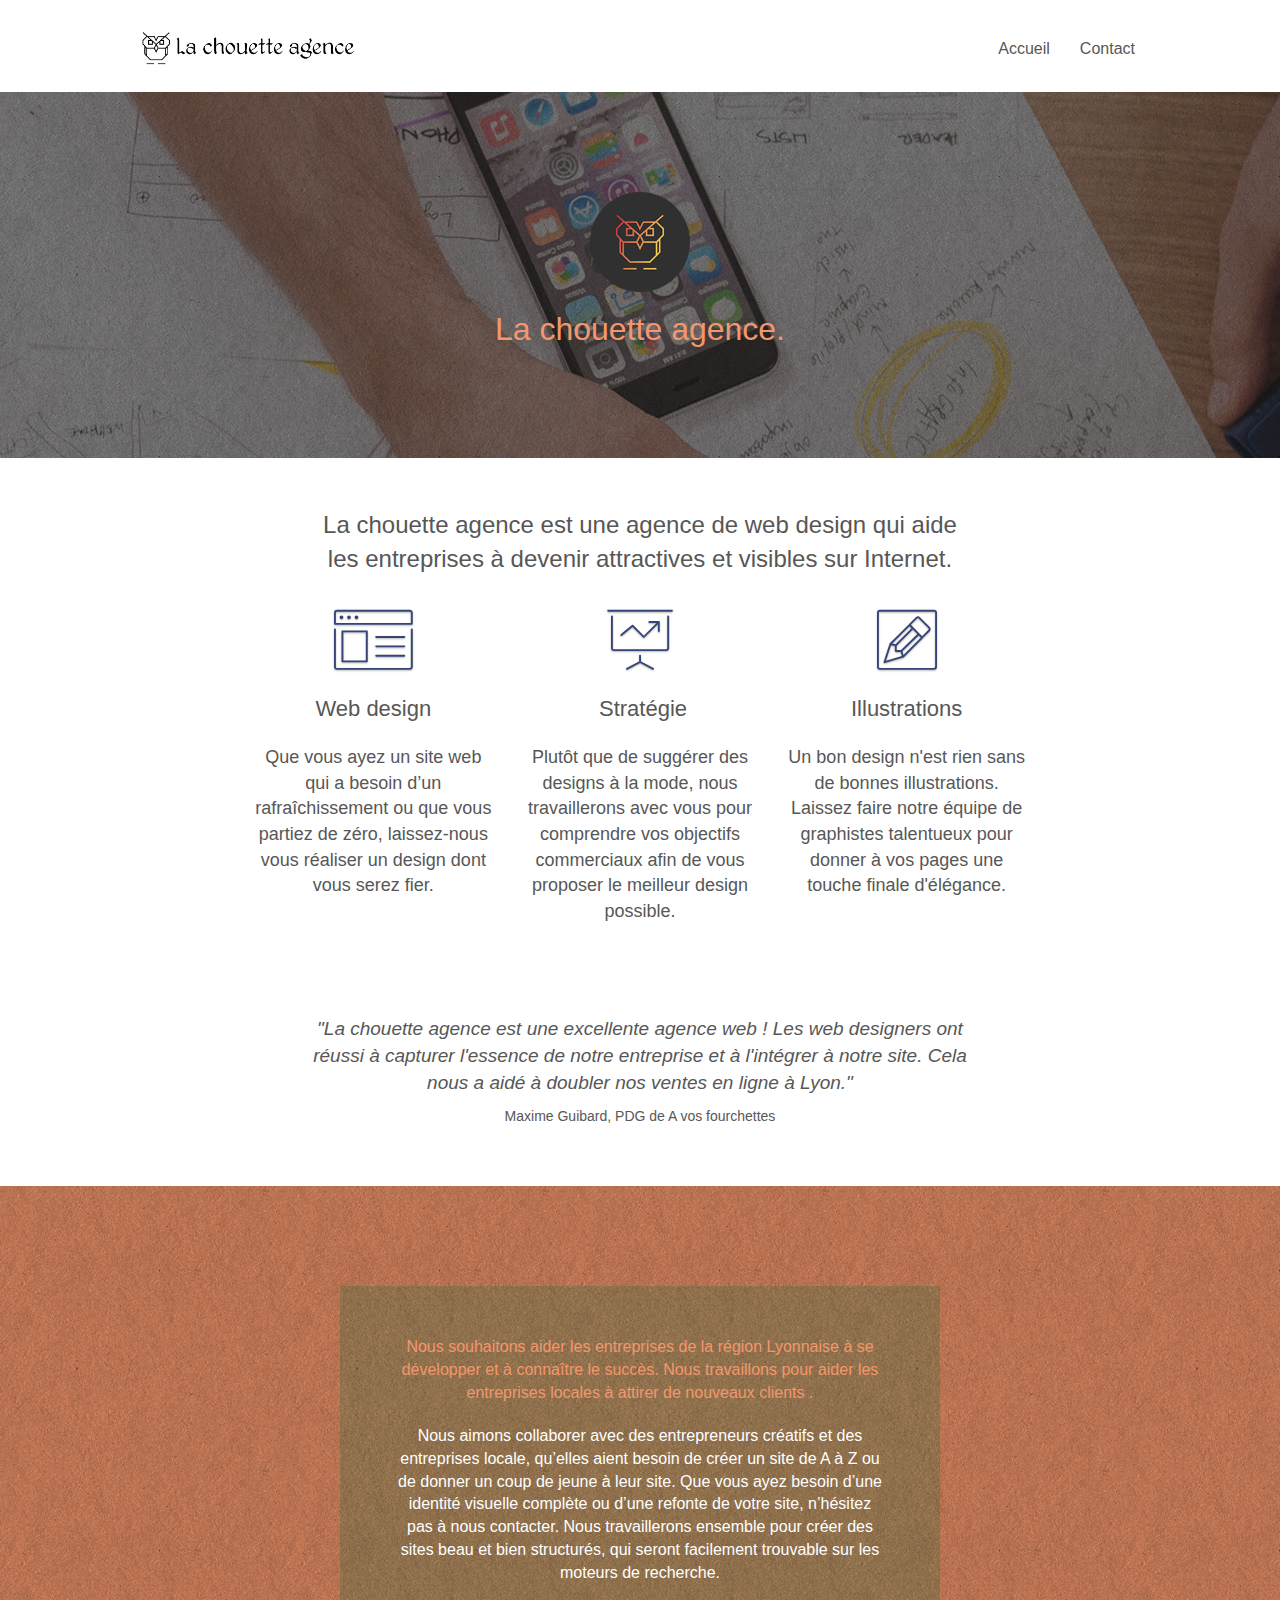
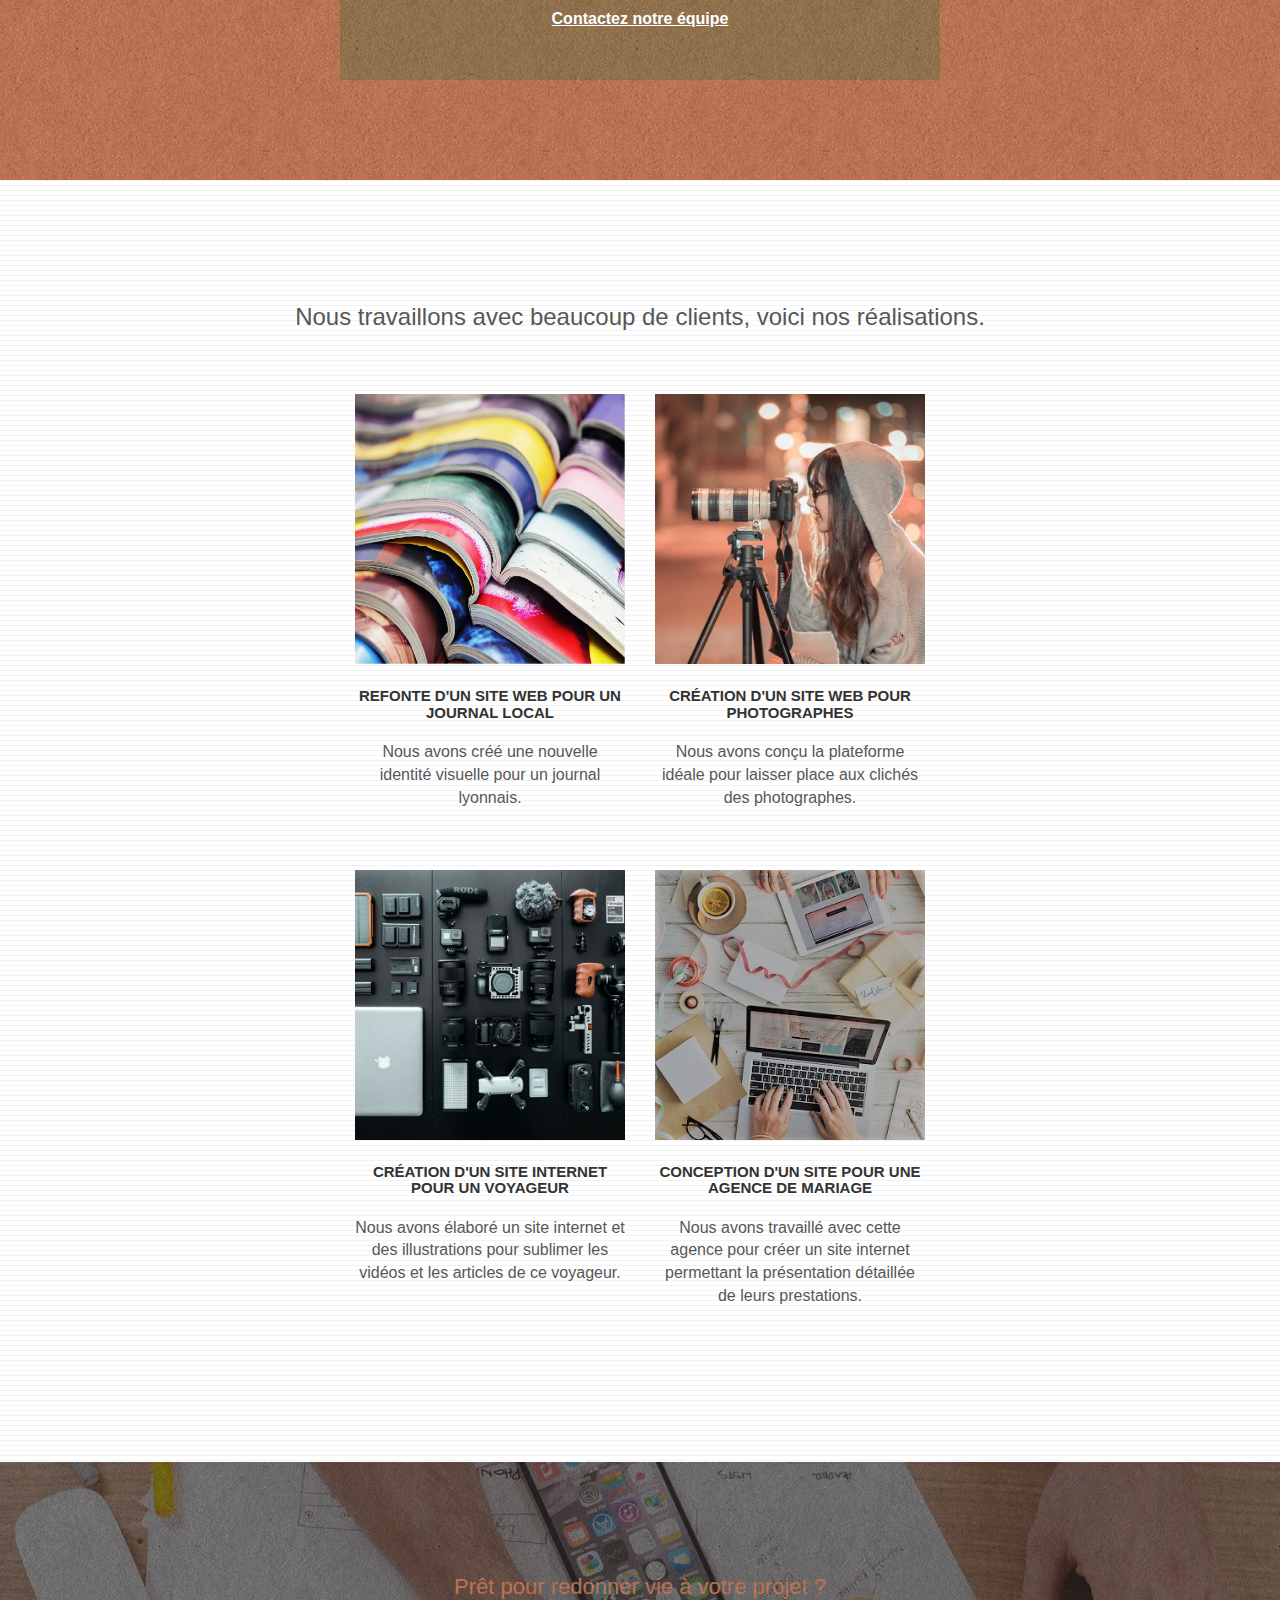
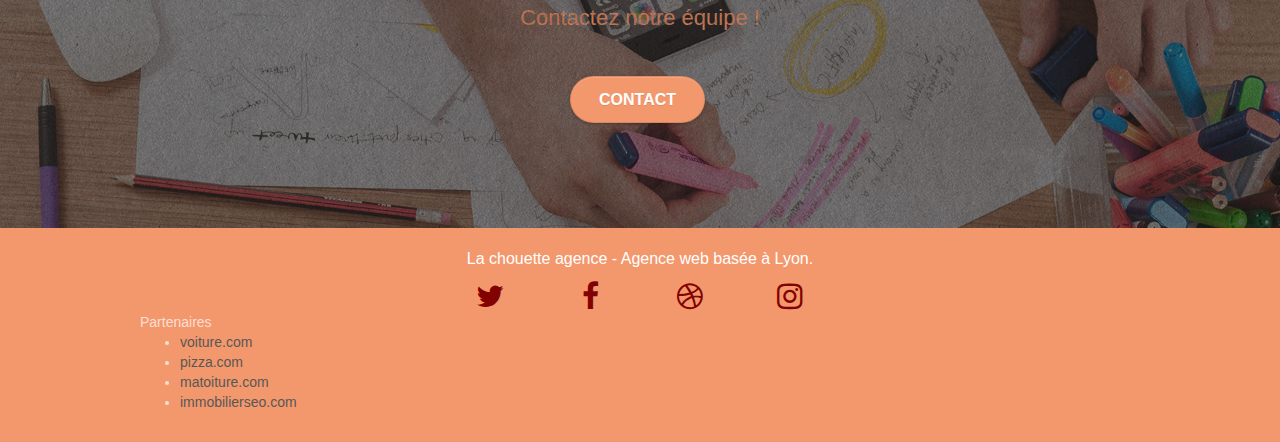
==== commit ae05fb27: "changement de couleurs pour le contraste" ====
--- a/index.html
+++ b/index.html
@@ -10,7 +10,7 @@
 	<link rel="stylesheet" type="text/css" href="./style.css">
 	<link rel="stylesheet" type="text/css" href="./css/font-awesome.css">
 	<link rel="stylesheet" type="text/css" href="./css/et-line.css">
-	
+	<link href="./htacess">
     
 	<script src="./js/jquery-2.1.0.js"></script>
 	<script src="./js/bootstrap.js"></script>
@@ -36,9 +36,7 @@
 
 		<nav class="navbar row">
 			<div class="navbar-header">
-				<div class="keywords" style="color:#cccccc;font-size:1px;">Agence web à paris, stratégie web, web design, illustrations, design de site web, site web, web, internet, site internet, site</div>
 				<a class="navbar-brand" href="index.html"><img src="img/la-chouette-agence.png" alt="La chouette agence, une agence de web design" height="40" /></a>
-				<div class="keywords" style="color:#cccccc;font-size:1px;">Agence web à paris, stratégie web, web design, illustrations, design de site web, site web, web, internet, site internet, site</div>
 				<button id="nav-toggle" type="button" class="ui-navbar-toggle navbar-toggle" data-toggle="collapse" data-target=".navbar-1">
 					<span class="sr-only">Toggle navigation</span><span class="icon-bar"></span><span class="icon-bar"></span><span class="icon-bar"></span>
 				</button>
@@ -209,7 +207,7 @@
 				Prêt pour redonner vie à votre projet ?<br>Contactez notre équipe !
 			</h2>
 			<div class="col-sm-12 text-center">
-				<a href="page2.html" class="btn btn-atomic-tangerine btn-clean btn-rd btn-lg cta-hero">Contact</a>
+				<a href="page2.html" class="btn btn-atomic-tangerine btn-clean btn-rd btn-lg cta-hero contrasted">Contact</a>
 			</div>
 		</div>
 	</div>
@@ -221,69 +219,40 @@
 	<div class="container bloc-sm">
 		<div class="row">
 			<div class="col-sm-12">
-				<p class="text-center white">
+				<p class="text-center white contrasted">
 					La chouette agence - Agence web basée à Lyon.<br>
 				</p>
 				<div class="row row-no-gutters social">
 					<div class="col-sm-3">
 						<div class="text-center">
-							<a class="social" href="index.html"><span class="fa fa-twitter icon-md"></span></a>
-						</div>
-					</div>
-					<div class="col-sm-3">
-						<div class="text-center">
-							<a class="social" href="index.html"><span class="fa fa-facebook icon-md"></span></a>
-						</div>
-					</div>
-					<div class="col-sm-3">
-						<div class="text-center">
-							<a class="social" href="index.html"><span class="fa fa-dribbble icon-md"></span></a>
-						</div>
-					</div>
-					<div class="col-sm-3">
-						<div class="text-center">
-							<a class="social" href="index.html"><span class="fa fa-instagram icon-md"></span></a>
-						</div>
-					</div>
-					<div class="keywords" style="color:#F3976C;">Agence web à paris, stratégie web, web design, illustrations, design de site web, site web, web, internet, site internet, site</div>
+							<a class="social" href="#"><span class="fa fa-twitter icon-md"></span></a>
+						</div>
+					</div>
+					<div class="col-sm-3">
+						<div class="text-center">
+							<a class="social" href="#"><span class="fa fa-facebook icon-md"></span></a>
+						</div>
+					</div>
+					<div class="col-sm-3">
+						<div class="text-center">
+							<a class="social" href="#"><span class="fa fa-dribbble icon-md"></span></a>
+						</div>
+					</div>
+					<div class="col-sm-3">
+						<div class="text-center">
+							<a class="social" href="#"><span class="fa fa-instagram icon-md"></span></a>
+						</div>
+					</div>
 				</div>
 				<div class="row">
-					<div class="col-sm-4">
+					<div class="col-sm-4" id="fillers">
 						Partenaires
 							<ul>
-								<li><a href="voiture.com">voiture.com</a></li>
-								<li><a href="pizza.com">pizza.com</a></li>
-								<li><a href="matoiture.com">matoiture.com</a></li>
-								<li><a href="immobilierseo.com">immobilierseo.com</a></li>
+								<li><a href="voiture.com" class="contrasted">voiture.com</a></li>
+								<li><a href="pizza.com" class="contrasted">pizza.com</a></li>
+								<li><a href="matoiture.com" class="contrasted">matoiture.com</a></li>
+								<li><a href="immobilierseo.com" class="contrasted">immobilierseo.com</a></li>
 							</ul>		
-					</div>
-					<div class="col-sm-4">
-						Annuaires liste 1
-						<ul>
-							<li><a href="annuaireagence.com">annuaireagence.com</a></li>
-							<li><a href="annuaireseo.com">annuaireseo.com</a></li>
-							<li><a href="annuairemarketing.com">annuairemarketing.com</a></li>
-							<li><a href="123seoture.com">123seo.com</a></li>
-							<li><a href="123site.com">123site.com</a></li>
-							<li><a href="annuairewordpress.com">annuairewordpress.com</a></li>
-							<li><a href="listeagence.com">listeagence.com</a></li>
-							<li><a href="meilleuresagencesparis.com">meilleuresagencesparis.com</a></li>
-							<li><a href="listeseo.com">listeseo.com</a></li>
-						</ul>
-					</div>
-					<div class="col-sm-4">
-						Annuaires liste 2
-						<ul>
-							<li><a href="betterseo.com">betterseo.com</a></li>
-							<li><a href="ameliorerseo.com">ameliorerseo.com</a></li>
-							<li><a href="seojuicelien.com">seojuicelien.com</a></li>
-							<li><a href="meilleursliens.com">meilleursliens.com</a></li>
-							<li><a href="liensagogo.com">liensagogo.com</a></li>
-							<li><a href="backlink.com">backlink.com</a></li>
-							<li><a href="linkjuiceannuaire.com">linkjuiceannuaire.com</a></li>
-							<li><a href="remontersurgoogle.com">remontersurgoogle.com</a></li>
-							<li><a href="vraiseofiable.com">vraiseofiable.com</a></li>
-						</ul>
 					</div>
 				</div>
 			</div>
--- a/style.css
+++ b/style.css
@@ -123,7 +123,6 @@
 .d-bloc .navbar a,
 .d-bloc .navbar-brand,
 .d-bloc a .icon-sm,
-.d-bloc a .icon-md,
 .d-bloc a .icon-lg,
 .d-bloc a .icon-xl,
 .d-bloc h1 a,
@@ -134,6 +133,10 @@
 .d-bloc h6 a,
 .d-bloc p a {
     color: rgba(255, 255, 255, .6);
+}
+
+.d-bloc a .icon-md {
+    color: #820101;
 }
 
 .d-bloc .a-btn:hover,
@@ -322,6 +325,14 @@
     z-index: 1;
 }
 
+#menu_page2 {
+    margin-right: 8%;
+}
+
+#menu_page2:nth-child(1) {
+    margin-right: 2%;
+}
+
 .nav > li {
     float: left;
     margin-top: 4px;
@@ -688,6 +699,11 @@
     font-size: 16px;
 }
 
+.fillers {
+    margin-top: 40px;
+    margin-left: 40%;
+}
+
 .ac-text {
     font-size: 24px;
     text-align: center; 
@@ -711,14 +727,24 @@
     font-size: 14px;
 }
 
+.bloc-form {
+    width: 100%;
+}
+
 .form-group {
     margin-top: 25px;
 }
 
 .form-control {
     width: 30%;
-    height: 25px;
+    height: 35px;
     display: flex;
+}
+
+@media (max-width:768px) {
+    .form-control {
+        width: 60%;
+    }
 }
 
 .form-sentence {
@@ -727,11 +753,11 @@
     color: maroon;
 }
 
-.form-control:not(:focus) {
+.form-control:blank {
     border: 2px solid #e5e5e5;
 }
 
-.form-control:valid {
+.form-control:not(:focus):valid {
     border: 2px solid green;
 }
 
@@ -1123,4 +1149,12 @@
     .bloc-mob-center-text {
         text-align: center;
     }
+}
+
+.contrasted {
+    color: #820101;
+}
+
+[id*=speaker] {
+    color: black;
 }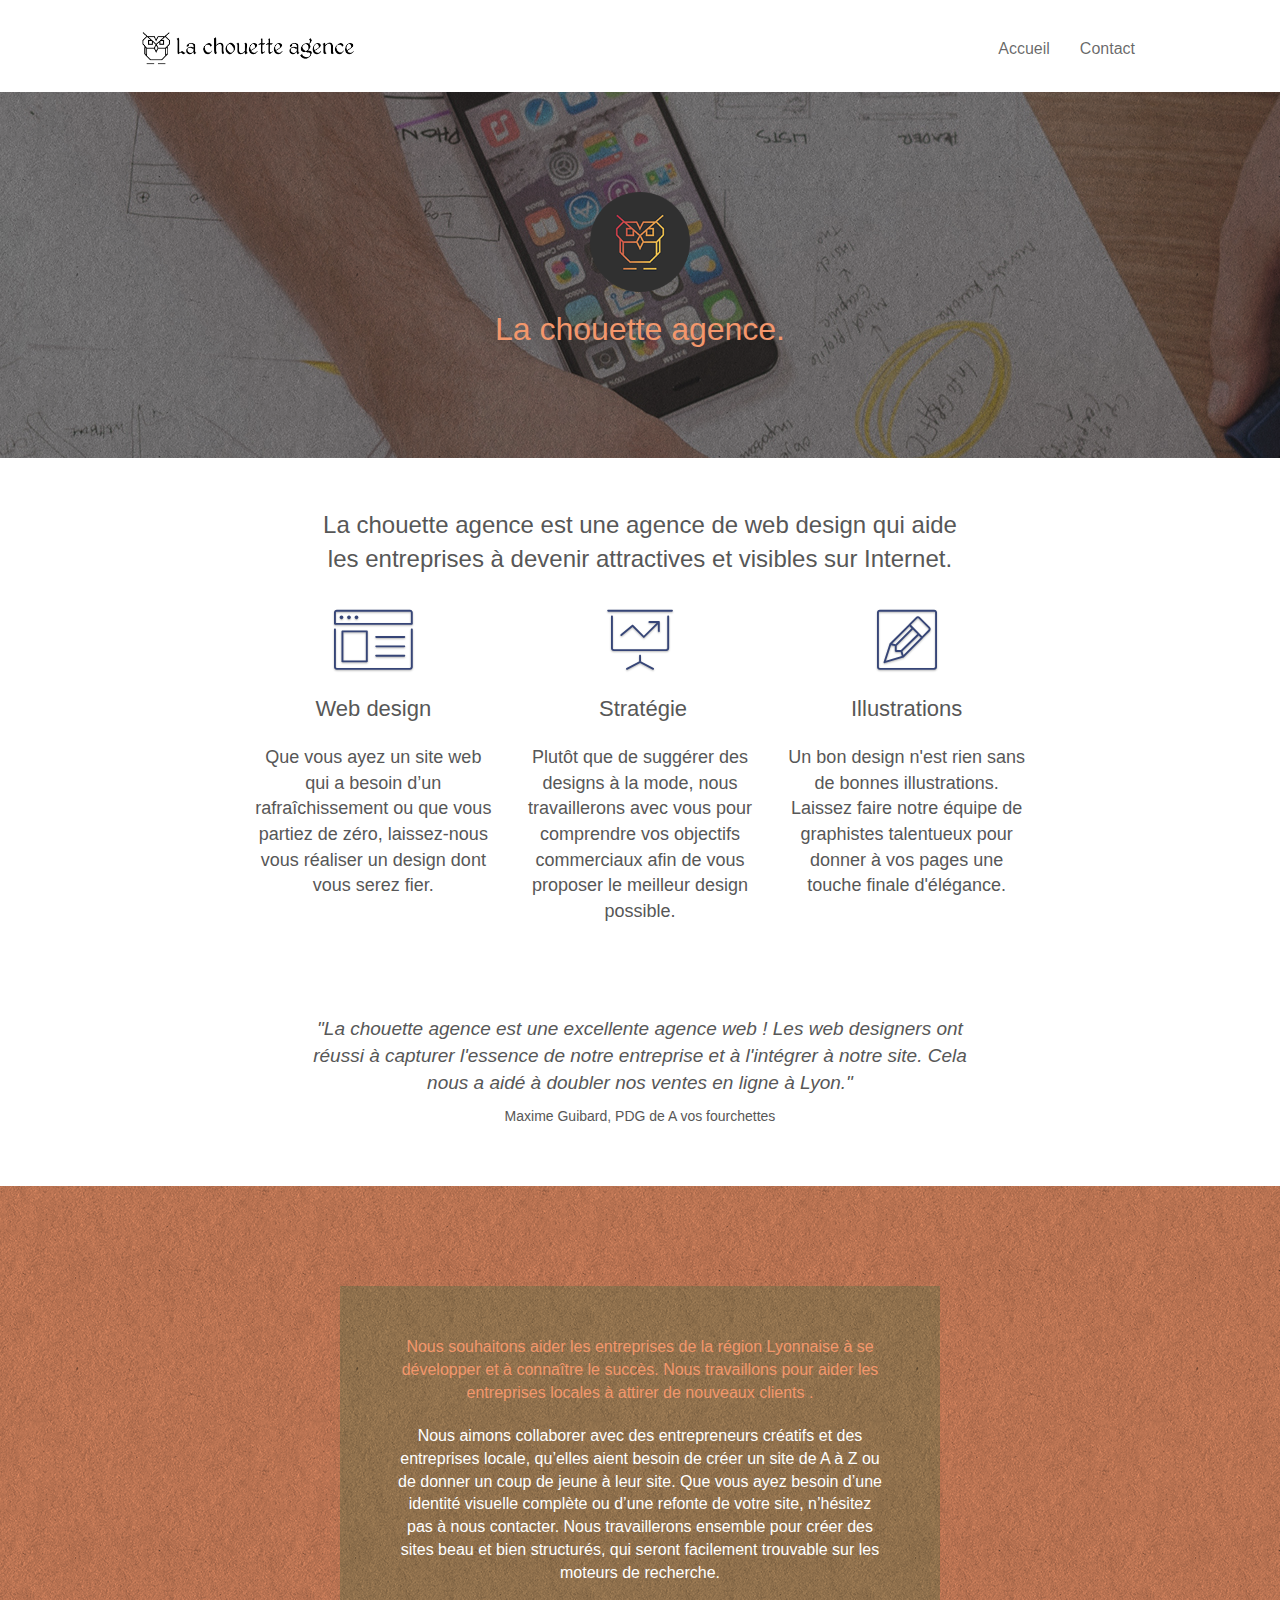
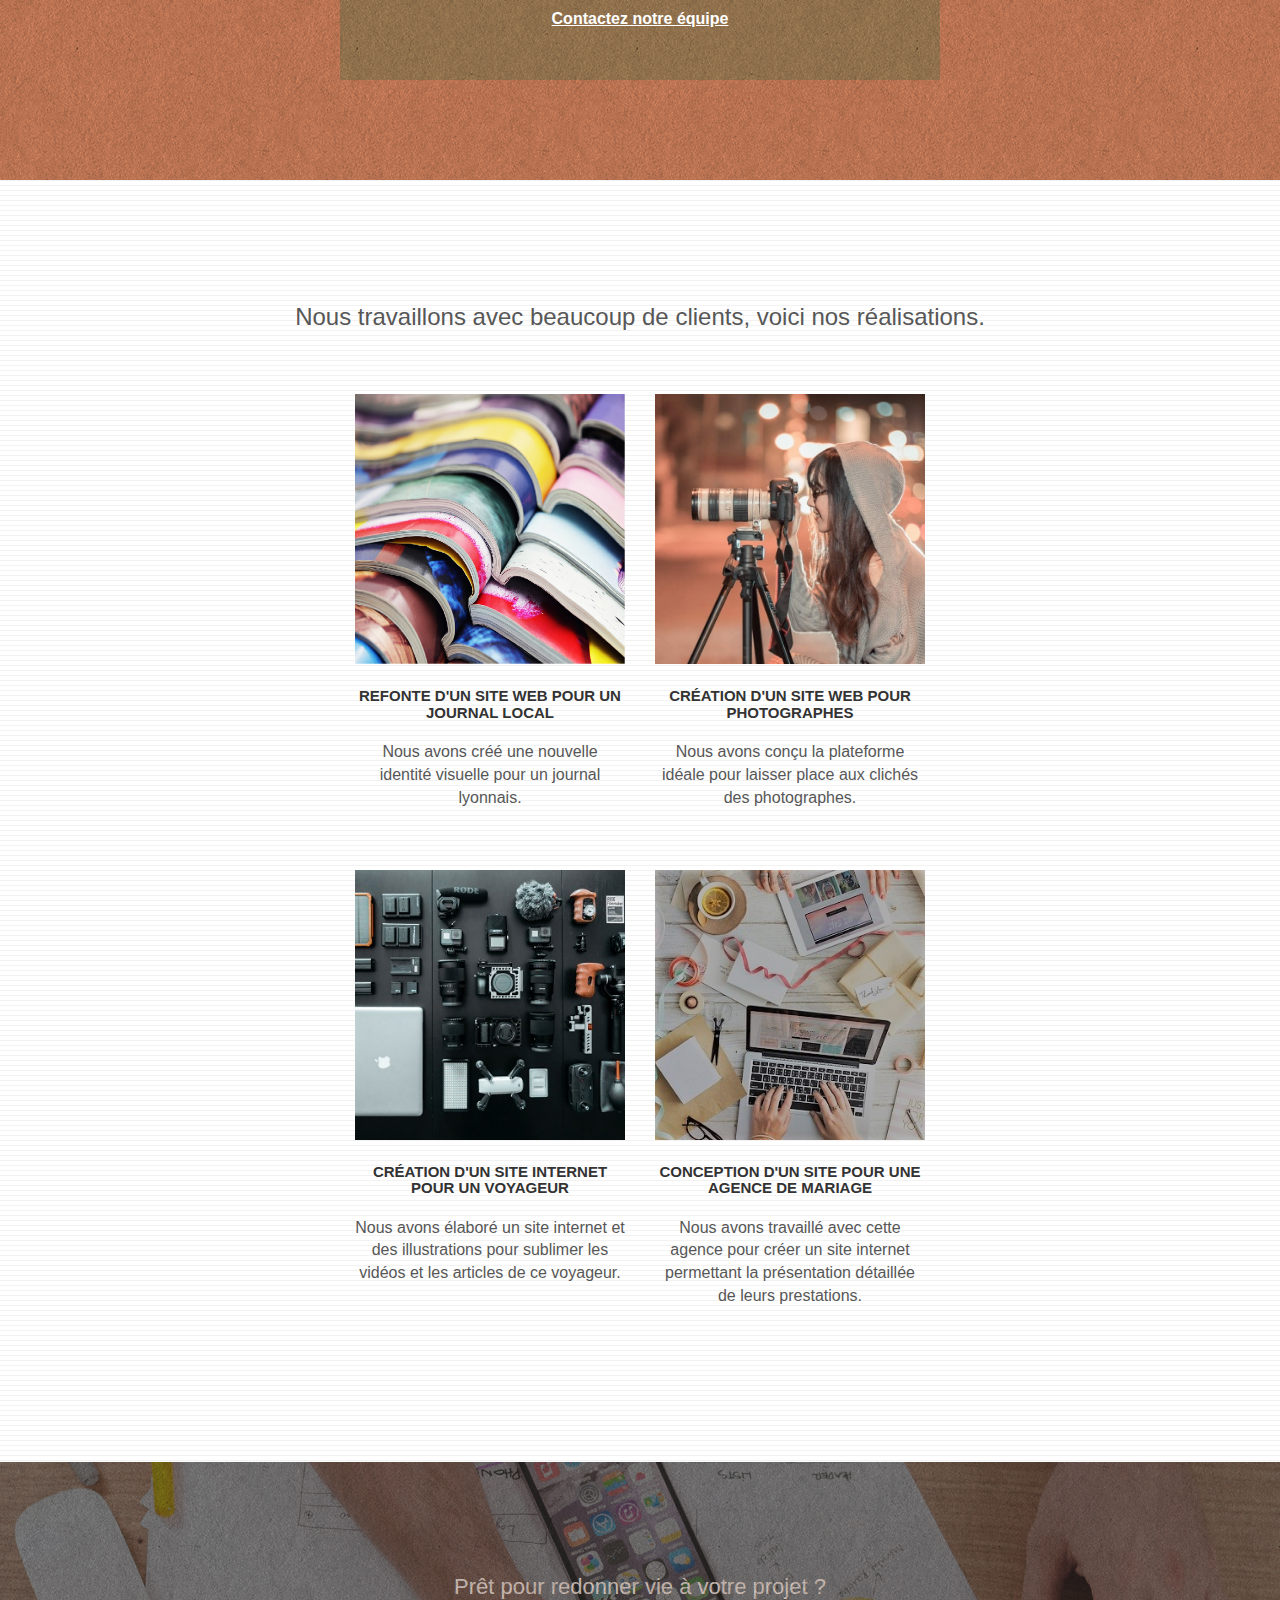
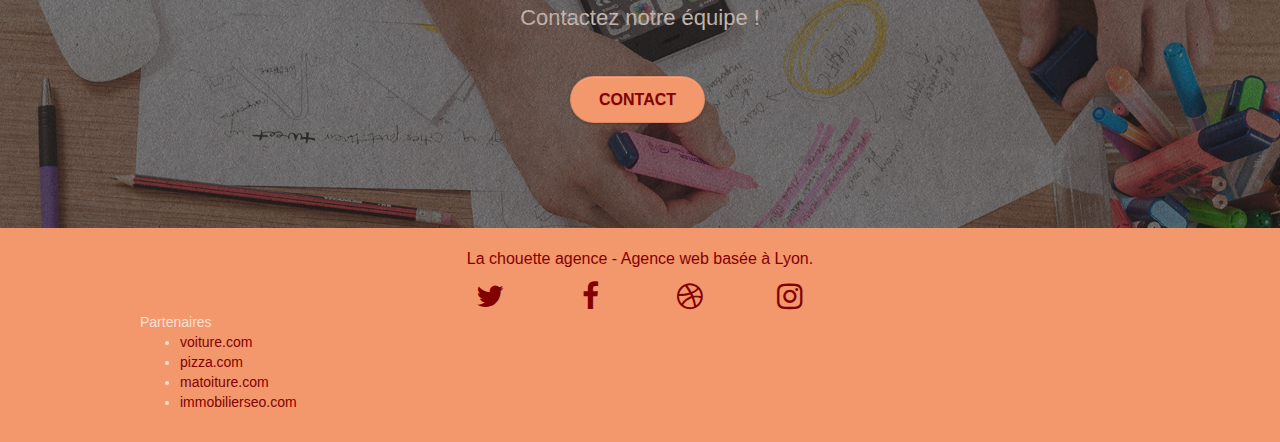
==== commit 33d5f40f: "compression des images" ====
--- a/index.html
+++ b/index.html
@@ -177,7 +177,7 @@
 		</div>
 		<div class="row tight-width-whitespace portfolio-row">
 			<div class="col-sm-6">
-				<a href="#" data-lightbox="img/3.bmp" data-gallery-id="gallery-1" data-caption="Création d'un site internet pour un voyageur" data-frame="snapshot-lb"><img src="img/3.bmp" class="img-responsive portfolio-thumb" alt="Création d'un site pour les vidéos et les articles d'un voyageur"/></a>
+				<a href="#" data-lightbox="img/3.jpg" data-gallery-id="gallery-1" data-caption="Création d'un site internet pour un voyageur" data-frame="snapshot-lb"><img src="img/3.bmp" class="img-responsive portfolio-thumb" alt="Création d'un site pour les vidéos et les articles d'un voyageur"/></a>
 				<h3 class="mg-md text-center">
 					Création d'un site internet pour un voyageur
 				</h3>
@@ -186,7 +186,7 @@
 				</p>
 			</div>
 			<div class="col-sm-6">
-				<a href="#" data-lightbox="img/4.bmp" data-gallery-id="gallery-1" data-caption="Conception d'un site pour une agence de mariage" data-frame="snapshot-lb"><img src="img/4.bmp" class="img-responsive portfolio-thumb" alt="Assistance d'une agence pour une présentation détaillée de leurs prestations" /></a>
+				<a href="#" data-lightbox="img/4.jpg" data-gallery-id="gallery-1" data-caption="Conception d'un site pour une agence de mariage" data-frame="snapshot-lb"><img src="img/4.bmp" class="img-responsive portfolio-thumb" alt="Assistance d'une agence pour une présentation détaillée de leurs prestations" /></a>
 				<h3 class="mg-md text-center">
 					Conception d'un site pour une agence de mariage
 				</h3>
@@ -203,7 +203,7 @@
 <div class="bloc bgc-dark-slate-blue bg-banniere d-bloc bloc-bg-texture texture-paper" id="bloc-5-cta">
 	<div class="container bloc-lg">
 		<div class="row">
-			<h2 class="mg-md text-center tc-white">
+			<h2 class="mg-md text-center tc-contrasted">
 				Prêt pour redonner vie à votre projet ?<br>Contactez notre équipe !
 			</h2>
 			<div class="col-sm-12 text-center">
--- a/style.css
+++ b/style.css
@@ -5,6 +5,10 @@
     overflow-x: hidden;
     -webkit-font-smoothing: antialiased;
     -moz-osx-font-smoothing: grayscale;
+}
+
+*:focus {
+    outline: 1px dashed orange;
 }
 
 a,
@@ -662,7 +666,7 @@
 a {
     font-family: "helvetica";
     font-weight: 400;
-    color: #575757!important;
+    color: #575757;
 }
 
 .container {
@@ -727,6 +731,10 @@
     font-size: 14px;
 }
 
+.tc-contrasted {
+    color: #FBE8DF;
+}
+
 .bloc-form {
     width: 100%;
 }
@@ -741,49 +749,54 @@
     display: flex;
 }
 
-@media (max-width:768px) {
-    .form-control {
-        width: 60%;
-    }
-}
-
-.form-sentence {
-    margin-top: 1px;
-    font-weight: bold;
-    color: maroon;
-}
-
-.form-control:blank {
-    border: 2px solid #e5e5e5;
-}
-
-.form-control:not(:focus):valid {
-    border: 2px solid green;
-}
-
-.form-control:not(:focus):invalid {
-    border: 2px solid red;
-}
-
-#correct-sentence, #false-sentence {
-    display: none;
-}
-
-.form-control:valid + #correct-sentence {
-    display: inline;
-    color: green;
-}
-
-.form-control:not(:focus):invalid + #false-sentence {
-    display: inline;
-    color: red;
-}
-
-.legend-project {
+#message {
     width: 80%;
     height: 280px;
     overflow: scroll;
     padding: 1% 4% 2% 1%;
+}
+
+.tap-touch {
+    width: 20%;
+    min-width: 160px;
+}
+
+@media (max-width:768px) {
+    .form-control {
+        width: 60%;
+    }
+}
+
+.form-sentence {
+    margin-top: 1px;
+    font-weight: bold;
+    color: #000000;
+}
+
+.form-control:empty, .form-control:focus {
+    border: 1px solid #e5e5e5;
+}
+
+.form-control:valid {
+    border: 1px solid green;
+}
+
+.form-control:invalid {
+    border: 1px solid red;
+}
+
+#correct-sentence, #false-sentence {
+    display: none;
+}
+
+.form-control:valid + #correct-sentence {
+    display: inline;
+    color: green;
+}
+
+.form-control:invalid + #false-sentence {
+    display: inline;
+    color: red;
 }
 
 .tight-width-whitespace {
@@ -890,7 +903,7 @@
 
 .btn-atomic-tangerine {
     background: #F3976C;
-    color: #FFFFFF!important;
+    color: #FFFFFF!;
 }
 
 .btn-atomic-tangerine:hover {
@@ -932,7 +945,7 @@
 }
 
 .bg-presentation {
-    background-image: url("img/image-de-presentation.bmp");
+    background-image: url("img/image-de-presentation.jpg");
 }
 
 @media (max-width: 1024px) {
@@ -1152,9 +1165,9 @@
 }
 
 .contrasted {
-    color: #820101;
+    color: #820101!important;
 }
 
 [id*=speaker] {
-    color: black;
+    color: #000000!important;
 }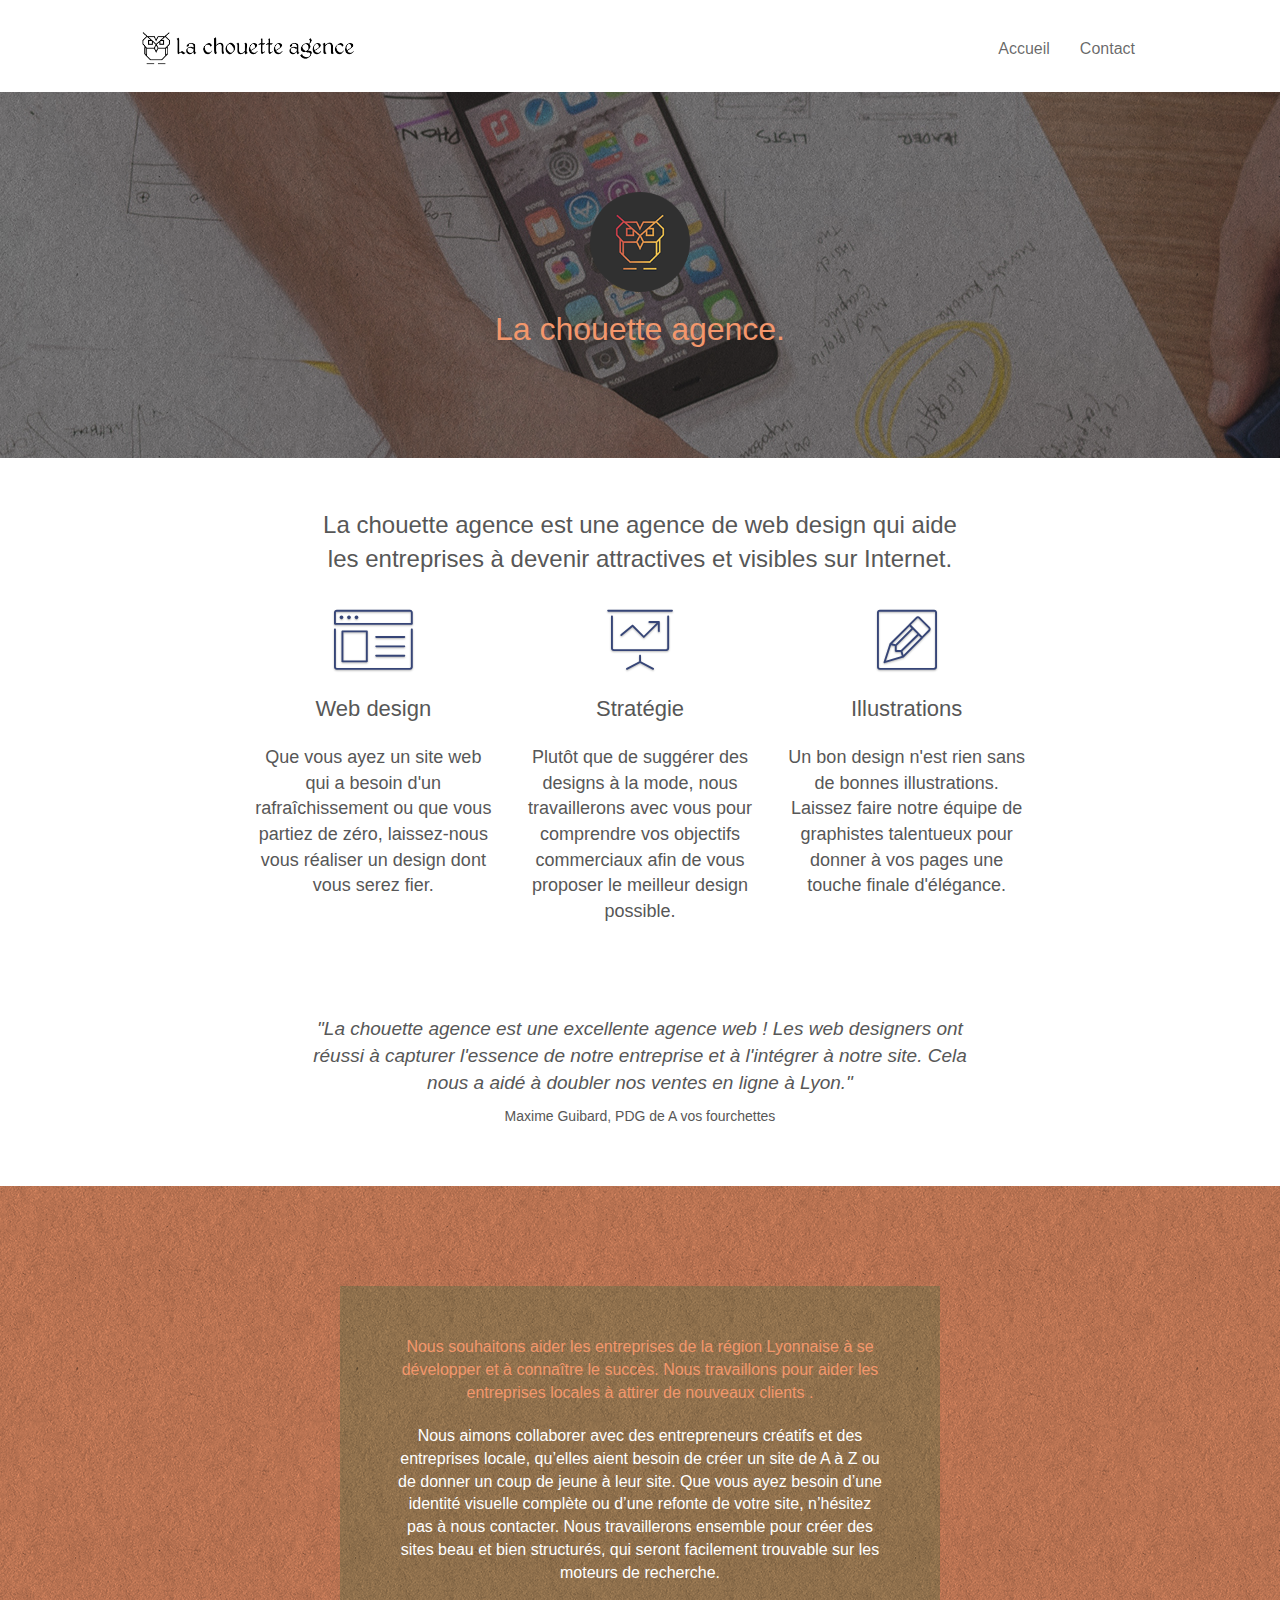
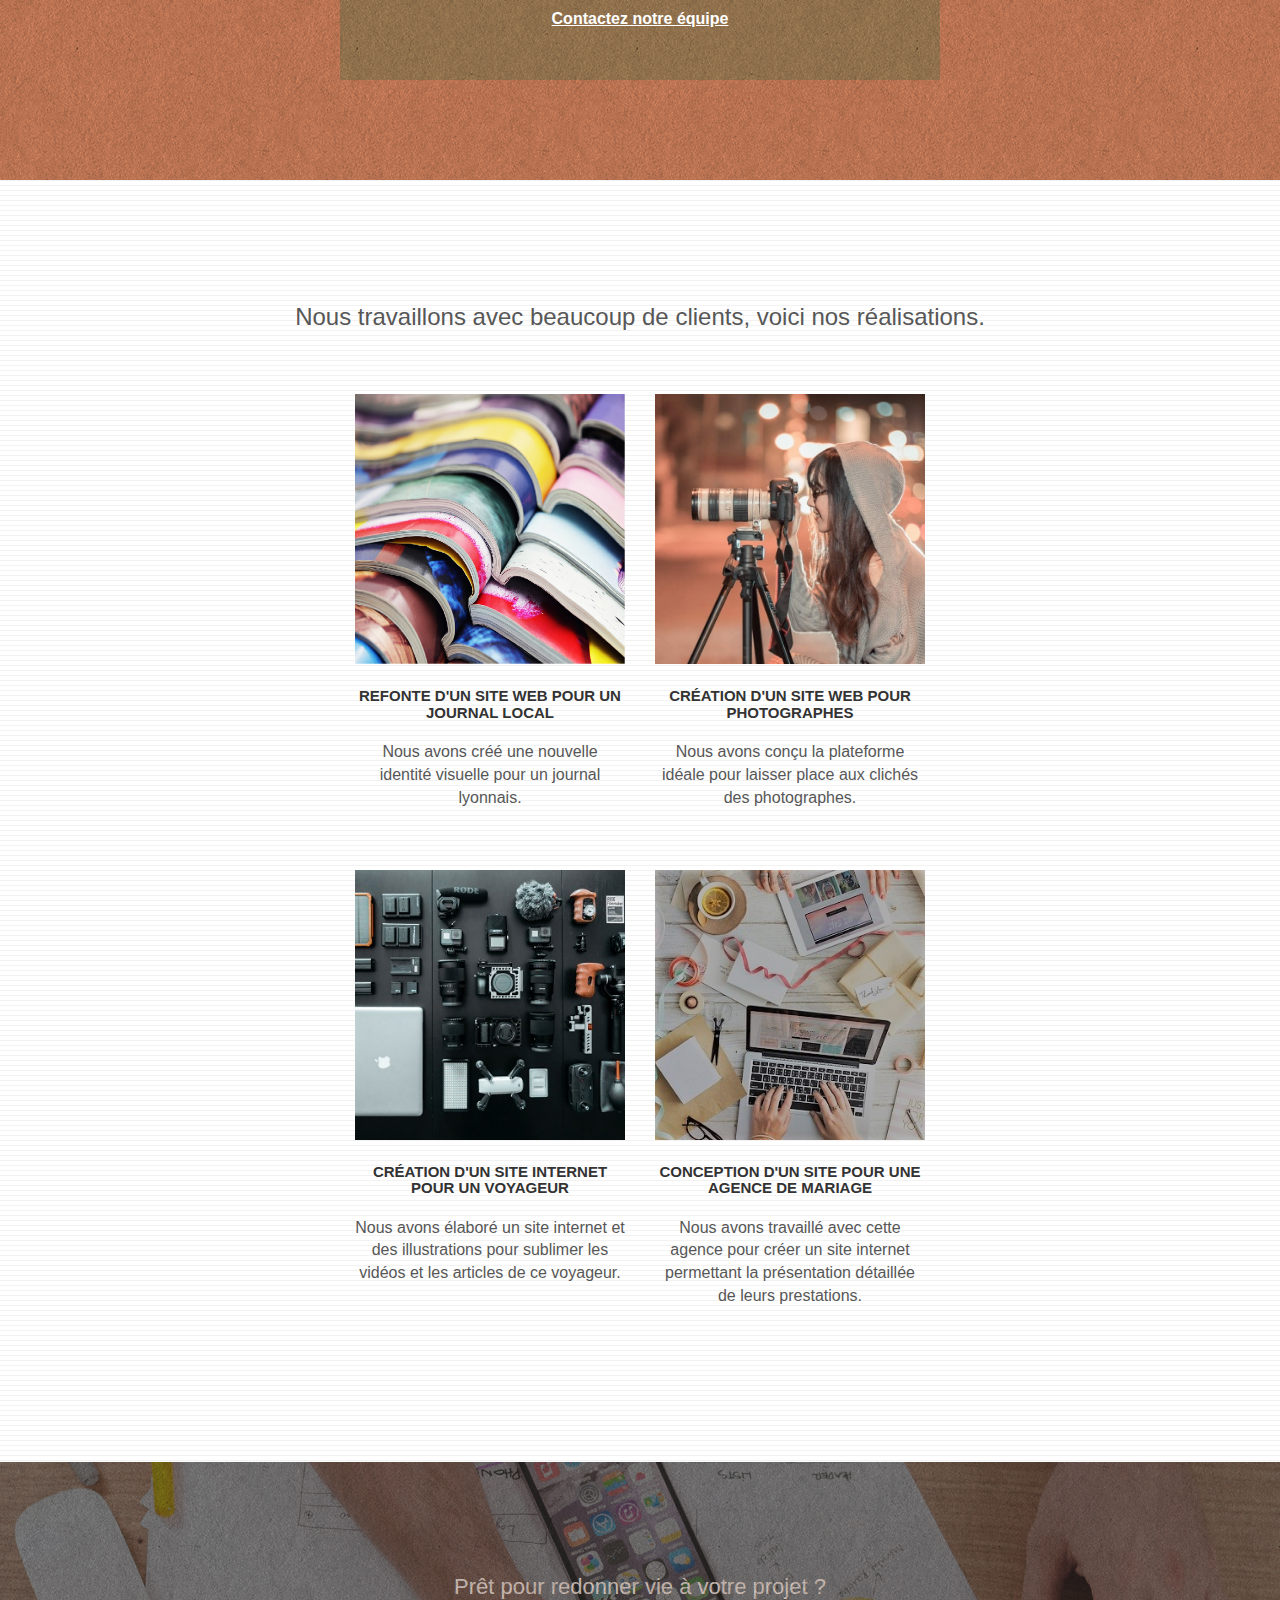
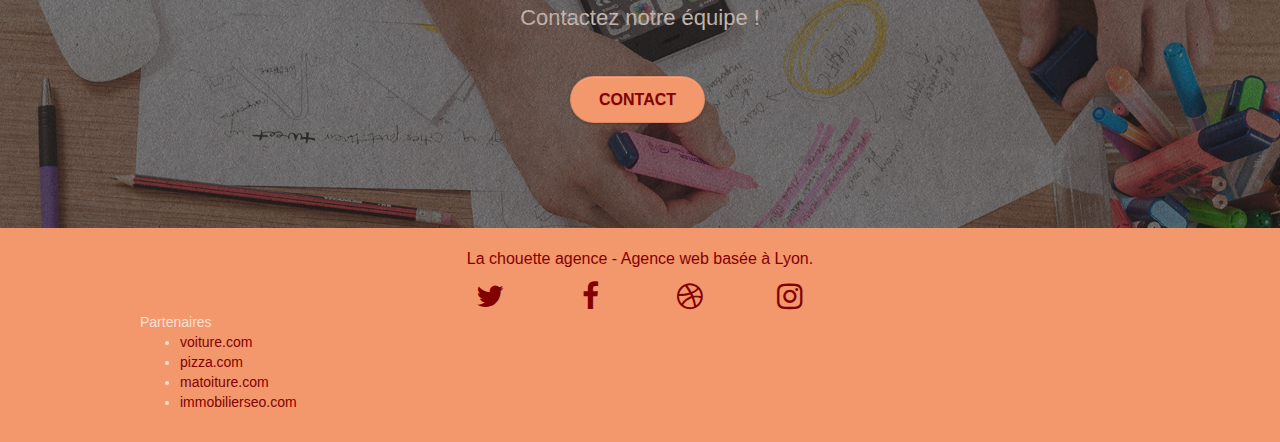
==== commit 12379256: "rajout de bmp dans le .htaccess" ====
--- a/index.html
+++ b/index.html
@@ -6,17 +6,17 @@
     <meta name="viewport" content="width=device-width, initial-scale=1.0, viewport-fit=cover">
     <link rel="shortcut icon" type="image/png" href="favicon.jpg">
     
-	<link rel="stylesheet" type="text/css" href="./css/bootstrap.css">
-	<link rel="stylesheet" type="text/css" href="./style.css">
-	<link rel="stylesheet" type="text/css" href="./css/font-awesome.css">
-	<link rel="stylesheet" type="text/css" href="./css/et-line.css">
+	<link rel="stylesheet" type="text/css" href="./css/bootstrap.min.css">
+	<link rel="stylesheet" type="text/css" href="./style.min.css">
+	<link rel="stylesheet" type="text/css" href="./css/font-awesome.min.css">
+	<link rel="stylesheet" type="text/css" href="./css/et-line.min.css">
 	<link href="./htacess">
     
-	<script src="./js/jquery-2.1.0.js"></script>
-	<script src="./js/bootstrap.js"></script>
-	<script src="./js/blocs.js"></script>
-	<script src="./js/jquery.touchSwipe.js" defer></script>
-	<script src="./js/gmaps.js"></script>
+	<script src="./js/jquery-2.1.0.min.js"></script>
+	<script src="./js/bootstrap.min.js"></script>
+	<script src="./js/blocs.min.js"></script>
+	<script src="./js/jquery.touchSwipe.min.js" defer></script>
+	<script src="./js/gmaps.min.js"></script>
 
     <title>La chouette agence</title>
 
@@ -93,7 +93,7 @@
 					Web design
 				</h2>
 				<p class="text-center ac-description">
-					Que vous ayez un site web qui a besoin d&rsquo;un rafraîchissement ou que vous partiez de zéro, laissez-nous vous réaliser un design dont vous serez fier.
+					Que vous ayez un site web qui a besoin d'un rafraîchissement ou que vous partiez de zéro, laissez-nous vous réaliser un design dont vous serez fier.
 				</p>
 			</div>
 			<div class="col-sm-4">
@@ -101,7 +101,7 @@
 					<span class="et-icon-presentation sm-shadow icon-dark-slate-blue icons icon-lg"></span>
 				</div>
 				<h2 class="mg-md text-center">
-					&nbsp;Stratégie
+					Stratégie
 				</h2>
 				<p class="text-center ac-description">
 					Plutôt que de suggérer des designs à la mode, nous travaillerons avec vous pour comprendre vos objectifs commerciaux afin de vous proposer le meilleur design possible.<br>
--- a/style.min.css
+++ b/style.min.css
@@ -0,0 +1 @@
+body{margin:0;padding:0;background:#FFF;overflow-x:hidden;-webkit-font-smoothing:antialiased;-moz-osx-font-smoothing:grayscale}*:focus{outline:1px dashed orange}a,button{transition:all .3s ease-in-out;outline:none!important}a:hover{text-decoration:none;cursor:pointer}#page-loading-blocs-notifaction{position:fixed;top:0;bottom:0;width:100%;z-index:100000;background:#FFF url(img/pageload-spinner.gif) no-repeat center center}.bloc{width:100%;clear:both;background:50% 50% no-repeat;padding:0 50px;-webkit-background-size:cover;-moz-background-size:cover;-o-background-size:cover;background-size:cover;position:relative}.bloc .container{padding-left:0;padding-right:0}.bloc-lg{padding:100px 50px}.bloc-md{padding:50px}.bloc-sm{padding:20px 50px}.bg-center,.bg-l-edge,.bg-r-edge,.bg-t-edge,.bg-b-edge,.bg-tl-edge,.bg-bl-edge,.bg-tr-edge,.bg-br-edge,.bg-repeat{-webkit-background-size:auto!important;-moz-background-size:auto!important;-o-background-size:auto!important;background-size:auto!important}.bg-repeat{background:repeat}.bg-t-edge{background:top no-repeat}.bloc-bg-texture::before{content:"";background-size:2px 2px;position:absolute;top:0;bottom:0;left:0;right:0}.texture-paper::before{background:url(img/texture-paper.png);background-size:280px 280px}.b-parallax{background-attachment:fixed}.d-bloc{color:rgba(255,255,255,.7)}.d-bloc button:hover{color:rgba(255,255,255,.9)}.d-bloc .icon-round,.d-bloc .icon-square,.d-bloc .icon-rounded,.d-bloc .icon-semi-rounded-a,.d-bloc .icon-semi-rounded-b{border-color:rgba(255,255,255,.9)}.d-bloc .divider-h span{border-color:rgba(255,255,255,.2)}.d-bloc .a-btn,.d-bloc .navbar a,.d-bloc .navbar-brand,.d-bloc a .icon-sm,.d-bloc a .icon-lg,.d-bloc a .icon-xl,.d-bloc h1 a,.d-bloc h2 a,.d-bloc h3 a,.d-bloc h4 a,.d-bloc h5 a,.d-bloc h6 a,.d-bloc p a{color:rgba(255,255,255,.6)}.d-bloc a .icon-md{color:#820101}.d-bloc .a-btn:hover,.d-bloc .navbar a:hover,.d-bloc .navbar-brand:hover,.d-bloc a:hover .icon-sm,.d-bloc a:hover .icon-md,.d-bloc a:hover .icon-lg,.d-bloc a:hover .icon-xl,.d-bloc h1 a:hover,.d-bloc h2 a:hover,.d-bloc h3 a:hover,.d-bloc h4 a:hover,.d-bloc h5 a:hover,.d-bloc h6 a:hover,.d-bloc p a:hover{color:rgba(255,255,255,1)}.d-bloc .navbar-toggle .icon-bar{background:rgba(255,255,255,1)}.d-bloc .btn-wire,.d-bloc .btn-wire:hover{color:rgba(255,255,255,1);border-color:rgba(255,255,255,1)}.d-bloc .panel{color:rgba(0,0,0,.5)}.d-bloc .panel button:hover{color:rgba(0,0,0,.7)}.d-bloc .panel icon{border-color:rgba(0,0,0,.7)}.d-bloc .panel .divider-h span{border-color:rgba(0,0,0,.1)}.d-bloc .panel .a-btn{color:rgba(0,0,0,.6)}.d-bloc .panel .a-btn:hover{color:rgba(0,0,0,1)}.d-bloc .panel .btn-wire,.d-bloc .panel .btn-wire:hover{color:rgba(0,0,0,.7);border-color:rgba(0,0,0,.3)}.d-bloc .panel,.l-bloc{color:rgba(0,0,0,.5)}.d-bloc .panel button:hover,.l-bloc button:hover{color:rgba(0,0,0,.7)}.l-bloc .icon-round,.l-bloc .icon-square,.l-bloc .icon-rounded,.l-bloc .icon-semi-rounded-a,.l-bloc .icon-semi-rounded-b{border-color:rgba(0,0,0,.7)}.d-bloc .panel .divider-h span,.l-bloc .divider-h span{border-color:rgba(0,0,0,.1)}.d-bloc .panel .a-btn,.l-bloc .a-btn,.l-bloc .navbar a,.l-bloc .navbar-brand,.l-bloc a .icon-sm,.l-bloc a .icon-md,.l-bloc a .icon-lg,.l-bloc a .icon-xl,.l-bloc h1 a,.l-bloc h2 a,.l-bloc h3 a,.l-bloc h4 a,.l-bloc h5 a,.l-bloc h6 a,.l-bloc p a{color:rgba(0,0,0,.6)}.d-bloc .panel .a-btn:hover,.l-bloc .a-btn:hover,.l-bloc .navbar a:hover,.l-bloc .navbar-brand:hover,.l-bloc a:hover .icon-sm,.l-bloc a:hover .icon-md,.l-bloc a:hover .icon-lg,.l-bloc a:hover .icon-xl,.l-bloc h1 a:hover,.l-bloc h2 a:hover,.l-bloc h3 a:hover,.l-bloc h4 a:hover,.l-bloc h5 a:hover,.l-bloc h6 a:hover,.l-bloc p a:hover{color:rgba(0,0,0,1)}.l-bloc .navbar-toggle .icon-bar{color:rgba(0,0,0,.6)}.d-bloc .panel .btn-wire,.d-bloc .panel .btn-wire:hover,.l-bloc .btn-wire,.l-bloc .btn-wire:hover{color:rgba(0,0,0,.7);border-color:rgba(0,0,0,.3)}.voffset{margin-top:30px}.voffset-lg{margin-top:80px}.row-no-gutters{margin-right:0;margin-left:0}.row.row-no-gutters>[class^="col-"],.row.row-no-gutters>[class*=" col-"]{padding-right:0;padding-left:0}#bloc-1-hero h1{font-size:32px}.navbar{margin-bottom:0;z-index:1}.navbar-brand{height:auto;padding:3px 15px;font-size:25px;font-weight:400;font-weight:600;line-height:44px}.navbar-brand img{max-height:200px;margin:0 5px 0 0;display:inline}.navbar-brand img[src$=svg]{min-width:100px}.nav-center .navbar-brand img{margin:0}.navbar .nav{padding-top:2px;margin-right:-16px;float:right;z-index:1}#menu_page2{margin-right:8%}#menu_page2:nth-child(1){margin-right:2%}.nav>li{float:left;margin-top:4px;font-size:16px}.navbar-nav .open .dropdown-menu>li>a{text-align:inherit}.nav>li a:hover,.nav>li a:focus{background:transparent}.navbar-toggle{margin:10px 10px 0 0;border:0}.navbar-toggle:hover{background:transparent!important}.navbar-toggle .icon-bar{background-color:rgba(0,0,0,.5);width:26px}.nav-invert .navbar .nav{float:left}.nav-invert .navbar-header,.nav-invert .navbar-brand{float:right;position:relative;z-index:2}@media (min-width:768px){.site-navigation{position:absolute;top:50%;right:20px;transform:translate(0,-50%);-webkit-transform:translateY(-50%)}.nav>li .dropdown-menu a,.nav>li .dropdown-menu a:hover{color:#484848}.nav-invert .site-navigation{left:0;right:0}.nav-center{text-align:center}.nav-center .navbar-header{width:100%}.nav-center .navbar-header,.nav-center .navbar-brand,.nav-center .nav>li{float:none;display:inline-block}.nav-center .site-navigation{position:relative;width:100%;right:0;margin-right:0;margin-top:20px}.nav-center.mini-nav .navbar-toggle{float:none;margin:10px auto 0}}.nav>li>.dropdown a{background:none!important;display:block;padding:14px 15px}nav .caret{margin:0 5px}.dropdown-menu .dropdown-menu{top:-8px;left:100%}.dropdown-menu .dropmenu-flow-right{top:100%;left:0;margin-left:-1px;border-top-left-radius:0;border-top-right-radius:0}.dropdown-menu .dropdown span{border:4px solid #000;border-top-color:transparent;border-right-color:transparent;border-bottom-color:transparent;margin:6px -5px 0 0!important;float:right}.mg-md{margin-top:10px;margin-bottom:20px}.mg-lg{margin-top:10px;margin-bottom:40px}.btn{margin:0 5px 5px 0}.btn.pull-right{margin:0 0 5px 5px}.btn-d,.btn-d:hover,.btn-d:focus{color:#FFF;background:rgba(0,0,0,.3)}button{outline:none!important}.btn-rd{border-radius:40px}.btn-clean{border:1px solid rgba(0,0,0,.08);border-bottom-color:rgba(0,0,0,.1);text-shadow:0 1px 0 rgba(0,0,1,.1);box-shadow:0 1px 3px rgba(0,0,1,.25),inset 0 1px 0 0 rgba(255,255,255,.15)}.icon-md{font-size:30px!important}.icon-lg{font-size:60px!important}.sm-shadow{text-shadow:0 1px 2px rgba(0,0,0,.3)}.panel-sq,.panel-sq .panel-heading,.panel-sq .panel-footer{border-radius:0}.panel-rd{border-radius:30px}.panel-rd .panel-heading{border-radius:29px 29px 0 0}.panel-rd .panel-footer{border-radius:0 0 29px 29px}.form-control{border-color:rgba(0,0,0,.1);box-shadow:none}.scrollToTop{width:40px;height:40px;position:fixed;bottom:20px;right:20px;opacity:0;z-index:500;transition:all .3s ease-in-out}.scrollToTop span{margin-top:6px}.showScrollTop{font-size:14px;opacity:1}a[data-lightbox]{position:relative;display:block;text-align:center}a[data-lightbox]:hover::before{content:"+";font-family:"HelveticaNeue-Light","Helvetica Neue Light","Helvetica Neue",Helvetica,Arial;font-size:32px;width:50px;height:50px;margin-left:-25px;border-radius:50%;background:rgba(0,0,0,.6);color:#FFF;font-weight:100;z-index:1;position:absolute;top:50%;transform:translateY(-50%);-webkit-transform:translateY(-50%)}a[data-lightbox]:hover img{opacity:.6;-webkit-animation-fill-mode:none;animation-fill-mode:none}#lightbox-modal{display:flex;align-items:center}#lightbox-modal .modal-dialog{width:90%;max-width:900px;margin:0 auto 0}#lightbox-modal .modal-dialog img{max-height:90vh;margin:0 auto}.lightbox-caption{padding:20px;color:#FFF;background:rgba(0,0,0,.5);position:absolute;left:15px;right:15px;bottom:5px}.close-lightbox{color:#FFF;font-size:30px;position:absolute;top:20px;right:20px;z-index:20;background:rgba(0,0,0,.5);border:none;line-height:30px;padding:0 9px 5px;opacity:.3}.close-lightbox:hover,.next-lightbox:hover,.prev-lightbox:hover{opacity:1;color:#FFF}.next-lightbox,.prev-lightbox{font-size:20px;color:rgba(255,255,255,.9);background:rgba(0,0,0,.5);transition:all .2s ease-in-out;position:absolute;top:45%;z-index:1;opacity:.4}.next-lightbox{padding:6px 8px 1px 13px;right:25px}.prev-lightbox{padding:6px 13px 1px 10px;left:25px}.snapshot-lb .modal-body{padding-bottom:45px}.snapshot-lb .lightbox-caption{padding:0;color:rgba(0,0,0,.5);background:none}h1,h2,h3,h4,h5,h6,p,label,.btn,a{font-family:"helvetica";font-weight:400;color:#575757}.container{max-width:1000px}.hero-bloc-text{font-size:38px}.hero-bloc-text-sub{font-size:36px}.statement-bloc-text{line-height:26px;font-style:italic;font-size:20px;text-align:center;font-weight:lighter;max-width:520px;margin:auto auto auto auto}ul:nth-child(1){margin-right:30px}ul:nth-child(2){margin-right:70px}p{font-size:16px}.fillers{margin-top:40px;margin-left:40%}.ac-text{font-size:24px;text-align:center}.ac-text.centri{margin-left:17%;margin-right:17%}.ac-description{font-size:18px}.bc-sensi{font-size:19px;font-style:italic}.bc-author{font-size:14px}.tc-contrasted{color:#FBE8DF}.bloc-form{width:100%}.form-group{margin-top:25px}.form-control{width:30%;height:35px;display:flex}#message{width:80%;height:280px;overflow:scroll;padding:1% 4% 2% 1%}.tap-touch{width:20%;min-width:160px}@media (max-width:768px){.form-control{width:60%}}.form-sentence{margin-top:1px;font-weight:700;color:#000}.form-control:empty,.form-control:focus{border:2px solid #e5e5e5}.form-control:valid{border:2px solid green}.form-control:invalid{border:2px solid red}#correct-sentence,#false-sentence{display:none}.form-control:valid+#correct-sentence{display:inline;color:green}.form-control:invalid+#false-sentence{display:inline;color:red}.tight-width-whitespace{max-width:600px;margin:auto auto auto auto}.h1{font-size:20px;font-family:"Open Sans"}.cta-hero{margin-top:22px;color:#FFFFFF!important;text-transform:uppercase;padding:12px 28px 12px 28px;font-size:16px;font-weight:700}.social{max-width:400px;margin:auto auto auto auto}h2{font-size:22px;line-height:1.4em}h3{font-size:15px;text-transform:uppercase;font-weight:700;color:#333333!important}.med-width-whitespace{max-width:800px;margin:auto auto auto auto;box-shadow:0 0 0 #000}h1{color:#333333!important}h4{color:#333333!important}.icons{margin-bottom:14px;margin-top:24px}.white{color:#FFFFFF!important}.portfolio-thumb{margin-bottom:24px}.portfolio-row{margin-bottom:44px;margin-top:50px}.avatar{box-shadow:0 4px 9px rgba(0,0,0,.3)}.black-background{background-color:rgba(165,147,99,.7);padding:40px 40px 40px 40px}.bold-link{font-weight:900;text-decoration:underline!important}.bgc-white{background-color:#FFF}.bgc-dark-slate-blue{background-color:#364577}.bgc-atomic-tangerine{background-color:#F3976C}.tc-white{color:#F3976C!important}.tc-black{color:#000}.btn-atomic-tangerine{background:#F3976C;color:#FFFFFF!}.btn-atomic-tangerine:hover{background:#c27956!important;color:#FFFFFF!important}.ltc-white{color:#FFFFFF!important}.ltc-white:hover{color:#cccccc!important}.ltc-atomic-tangerine{color:#F3976C!important}.ltc-atomic-tangerine:hover{color:#c27956!important}.icon-dark-slate-blue{color:#364577!important;border-color:#364577!important}.bg-dots-bg{background-image:url(img/dots-bg.png)}.bg-lines-h2-bg{background-image:url(img/lines-h2-bg.png)}.bg-banniere{background-image:url(img/la-chouette-agence-banniere.jpg)}.bg-presentation{background-image:url(img/image-de-presentation.bmp)}@media (max-width:1024px){.bloc{padding-left:20px;padding-right:20px}.bloc.full-width-bloc,.bloc-tile-2.full-width-bloc .container,.bloc-tile-3.full-width-bloc .container,.bloc-tile-4.full-width-bloc .container{padding-left:0;padding-right:0}}@media (max-width:992px) and (min-width:768px){.navbar .nav{max-width:80%}.nav-center.navbar .nav{max-width:100%}}@media only screen and (min-device-width:768px) and (max-device-width:1024px) and (orientation:landscape){.b-parallax{background-attachment:scroll}}@media only screen and (min-device-width:1024px) and (max-device-width:1366px) and (-webkit-min-device-pixel-ratio:1.5){.b-parallax{background-attachment:scroll}}@media (max-width:991px){.container{width:100%}.b-parallax{background-attachment:scroll}.page-container,#hero-bloc{overflow-x:hidden;position:relative}.bloc{padding-left:constant(safe-area-inset-left);padding-right:constant(safe-area-inset-right)}.bloc-group,.bloc-group .bloc{display:block;width:100%}.bloc-fill-screen .fill-bloc-top-edge,.bloc-fill-screen .fill-bloc-bottom-edge{padding:0 20px;padding-left:constant(safe-area-inset-left);padding-right:constant(safe-area-inset-right)}}@media (max-width:767px){.page-container{overflow-x:hidden;position:relative}h1,h2,h3,h4,h5,h6,p,#disqus_thread{padding-left:10px!important;padding-right:10px!important}.b-parallax{background-attachment:scroll}.navbar .nav{padding-top:0;border-top:1px solid rgba(0,0,0,.2);float:none!important}.navbar.row{margin-left:0;margin-right:0}.site-navigation{position:inherit;transform:none;-webkit-transform:none;-ms-transform:none}.nav>li{margin-top:0;border-bottom:1px solid rgba(0,0,0,.1);background:rgba(0,0,0,.05);text-align:left;padding-left:15px;width:100%}.nav>li:hover{background:rgba(0,0,0,.08)}.dropdown .dropdown a .caret{float:none;margin:5px 0 0 10px!important;border:4px solid #000;border-bottom-color:transparent;border-right-color:transparent;border-left-color:transparent}#hero-bloc .navbar .nav{background:rgba(0,0,0,.8)}#hero-bloc .navbar .nav a{color:rgba(255,255,255,.6)}.hero{padding:50px 0}.hero-nav{left:-1px;right:-1px}.navbar-collapse{padding:0;overflow-x:hidden;-webkit-box-shadow:none;box-shadow:none}.navbar-brand img{max-height:40px;width:auto}.nav-invert .navbar-header{float:none;width:100%}.nav-invert .navbar-toggle{float:left;margin-left:10px}.bloc{padding-left:0;padding-right:0}.bloc-xxl,.bloc-xl,.bloc-lg{padding:40px 0}.bloc-sm,.bloc-md{padding-left:0;padding-right:0}.bloc-tile-2 .container,.bloc-tile-3 .container,.bloc-tile-4 .container,.bloc-fill-screen .fill-bloc-top-edge,.bloc-fill-screen .fill-bloc-bottom-edge{padding-left:0;padding-right:0}.a-block{padding:0 10px}.btn-dwn{display:none}.voffset{margin-top:5px}.voffset-md{margin-top:20px}.voffset-lg{margin-top:30px}form{padding:5px}.close-lightbox{display:inline-block}.blocsapp-device-iphone5{background-size:216px 425px;padding-top:60px;width:216px;height:425px}.blocsapp-device-iphone5 img{width:180px;height:320px}}@media (max-width:400px){.bloc{padding-left:0;padding-right:0}}@media (max-width:767px){.bloc-mob-center-text{text-align:center}}.contrasted{color:#820101!important}[id*=speaker]{color:#000000!important}